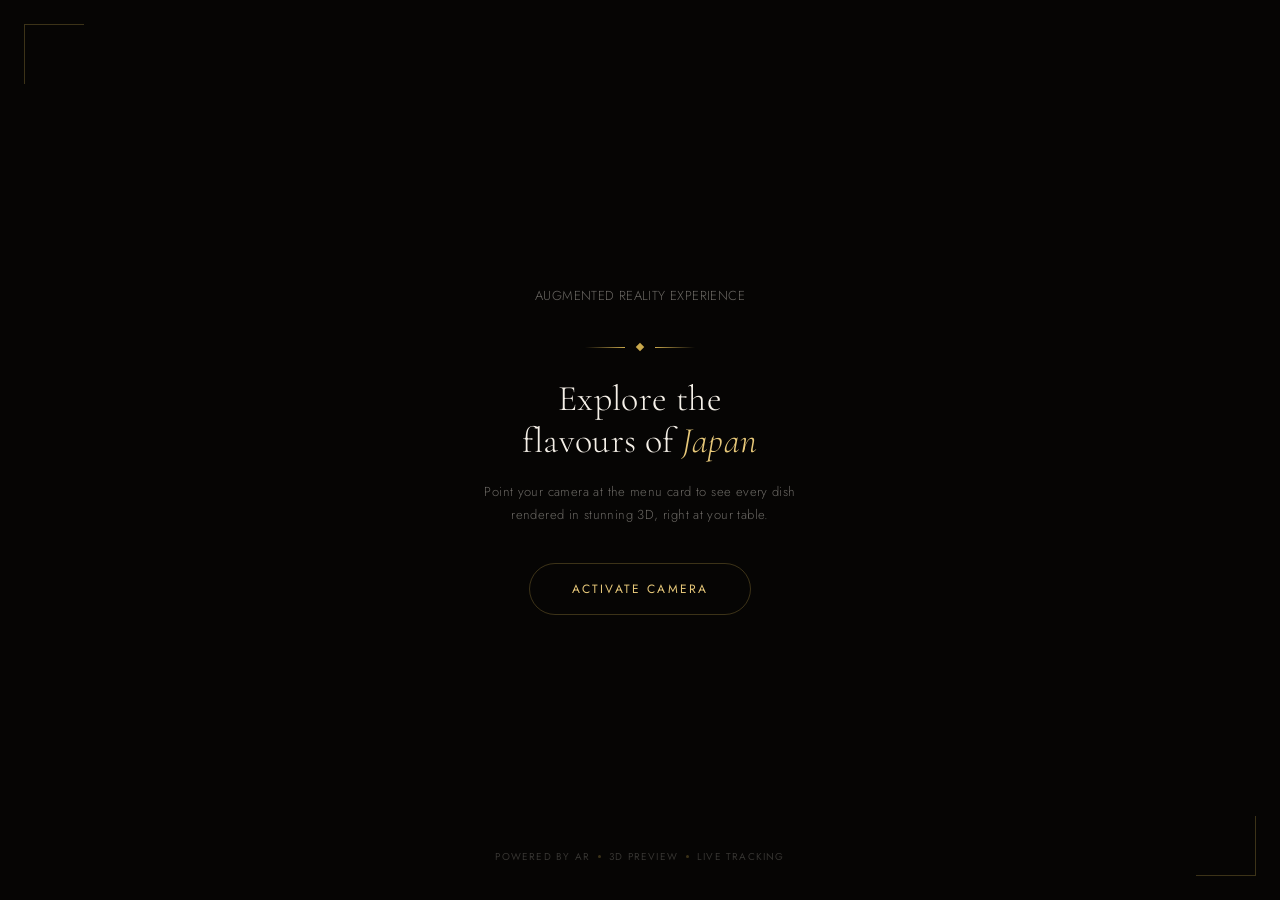
==== OGA2/index.html @ 3adb9352 "F9" ====
<!DOCTYPE html>
<html lang="en">
<head>
  <meta charset="UTF-8" />
  <meta name="viewport" content="width=device-width, initial-scale=1, maximum-scale=1, user-scalable=no">
  <meta name="apple-mobile-web-app-capable" content="yes">
  <meta name="apple-mobile-web-app-status-bar-style" content="black-translucent">
  <meta name="mobile-web-app-capable" content="yes">
  <meta http-equiv="Permissions-Policy" content="camera=*">
  <title>AR Menu – 3D Dish Try-On</title>

  <script src="https://aframe.io/releases/1.5.0/aframe.min.js"></script>
  <script src="https://cdn.jsdelivr.net/npm/mind-ar@1.2.5/dist/mindar-image-aframe.prod.js"></script>
  <link href="https://fonts.googleapis.com/css2?family=Cormorant+Garamond:wght@300;400;600;700&family=Jost:wght@300;400;500&display=swap" rel="stylesheet">

  <style>
    *, *::before, *::after { box-sizing: border-box; margin: 0; padding: 0; }

    :root {
      --gold: #C9A84C;
      --gold-light: #E8C97A;
      --gold-dim: rgba(201,168,76,0.18);
      --gold-border: rgba(201,168,76,0.28);
      --ink: #0A0A0A;
      --cream: #F5F0E8;
      --glass-dark: rgba(6,5,4,0.72);
      --radius: 14px;
      --radius-pill: 100px;
    }

    html, body {
      width: 100%; height: 100%;
      font-family: 'Jost', sans-serif;
      background: #060504;
      overflow: hidden;
      overscroll-behavior: none;
      position: fixed;
    }

    .a-enter-vr-button { display: none !important; }

    a-scene {
      position: fixed !important; top: 0 !important; left: 0 !important;
      width: 100% !important; height: 100% !important; z-index: 0 !important;
    }
    canvas.a-canvas {
      width: 100% !important; height: 100% !important;
      position: fixed !important; top: 0 !important; left: 0 !important;
    }
    video {
      position: fixed !important; top: 0 !important; left: 0 !important;
      width: 100% !important; height: 100% !important;
      object-fit: cover !important; z-index: -1 !important;
    }

    body::after {
      content: '';
      position: fixed; inset: 0;
      background-image: url("data:image/svg+xml,%3Csvg viewBox='0 0 256 256' xmlns='http://www.w3.org/2000/svg'%3E%3Cfilter id='noise'%3E%3CfeTurbulence type='fractalNoise' baseFrequency='0.9' numOctaves='4' stitchTiles='stitch'/%3E%3C/filter%3E%3Crect width='100%25' height='100%25' filter='url(%23noise)' opacity='0.035'/%3E%3C/svg%3E");
      pointer-events: none; z-index: 5; opacity: 0.6;
    }

    /* ── START SCREEN ── */
    #startScreen {
      position: fixed; inset: 0;
      background: #060504;
      display: flex; flex-direction: column;
      align-items: center; justify-content: center;
      z-index: 999; padding: 40px 32px;
      transition: opacity 0.4s ease;
    }
    #startScreen::before, #startScreen::after {
      content: '';
      position: absolute;
      width: 60px; height: 60px;
      border-color: var(--gold-border);
      border-style: solid;
    }
    #startScreen::before { top: 24px; left: 24px; border-width: 1px 0 0 1px; }
    #startScreen::after  { bottom: 24px; right: 24px; border-width: 0 1px 1px 0; }

    .start-inner {
      display: flex; flex-direction: column;
      align-items: center; gap: 0;
      max-width: 320px; width: 100%;
    }
    .start-ornament {
      display: flex; align-items: center; gap: 12px;
      margin-bottom: 28px;
    }
    .start-ornament-line {
      width: 40px; height: 1px;
      background: linear-gradient(90deg, transparent, var(--gold));
    }
    .start-ornament-line.right {
      background: linear-gradient(90deg, var(--gold), transparent);
    }
    .start-ornament-diamond {
      width: 6px; height: 6px;
      background: var(--gold);
      transform: rotate(45deg);
    }
    #startScreen img.start-logo {
      width: 72px; height: 72px;
      object-fit: contain;
      margin-bottom: 20px;
      filter: brightness(0) invert(1) sepia(1) saturate(0.6);
    }
    .start-eyebrow {
      font-size: 10px; font-weight: 400;
      letter-spacing: 0.22em;
      color: var(--gold);
      text-transform: uppercase;
      margin-bottom: 14px;
    }
    #startScreen h1 {
      font-family: 'Cormorant Garamond', serif;
      color: var(--cream);
      font-size: 36px; font-weight: 300;
      letter-spacing: 0.01em; line-height: 1.15;
      text-align: center; margin-bottom: 20px;
    }
    #startScreen h1 em { font-style: italic; color: var(--gold-light); }
    #startScreen p {
      color: rgba(245,240,232,0.42);
      font-size: 13px; font-weight: 300;
      text-align: center; line-height: 1.75;
      margin-bottom: 36px; letter-spacing: 0.03em;
    }
    #startBtn {
      position: relative;
      padding: 16px 42px;
      font-family: 'Jost', sans-serif;
      font-size: 12px; font-weight: 400;
      letter-spacing: 0.18em; text-transform: uppercase;
      border: 1px solid var(--gold-border);
      border-radius: var(--radius-pill);
      background: transparent;
      color: var(--gold-light);
      cursor: pointer; overflow: hidden;
      -webkit-tap-highlight-color: transparent;
      touch-action: manipulation;
      transition: color 0.3s, border-color 0.3s;
    }
    #startBtn::before {
      content: '';
      position: absolute; inset: 0;
      background: var(--gold);
      transform: scaleX(0);
      transform-origin: left;
      transition: transform 0.4s cubic-bezier(0.4,0,0.2,1);
      z-index: -1;
    }
    #startBtn:active::before { transform: scaleX(1); }
    #startBtn:active { color: var(--ink); border-color: var(--gold); }

    .start-footer {
      position: absolute; bottom: 36px;
      display: flex; align-items: center; gap: 8px;
    }
    .start-footer span {
      font-size: 10px; letter-spacing: 0.12em;
      color: rgba(245,240,232,0.2); text-transform: uppercase;
    }
    .start-footer-dot {
      width: 3px; height: 3px;
      border-radius: 50%; background: var(--gold-border);
    }

    /* ── LOADING ── */
    #loadingOverlay {
      position: fixed; inset: 0;
      background: #060504;
      display: none; flex-direction: column;
      align-items: center; justify-content: center;
      z-index: 998; gap: 24px;
    }
    #loadingOverlay.show { display: flex; }

    .loading-ring {
      position: relative; width: 56px; height: 56px;
    }
    .loading-ring svg {
      position: absolute; inset: 0;
      animation: spin-slow 2.4s linear infinite;
    }
    .loading-ring-diamond {
      position: absolute; inset: 0;
      display: flex; align-items: center; justify-content: center;
    }
    .loading-ring-diamond::after {
      content: '';
      width: 8px; height: 8px;
      background: var(--gold); transform: rotate(45deg);
    }
    #loadingStatus {
      color: rgba(245,240,232,0.4);
      font-size: 11px; letter-spacing: 0.2em;
      text-transform: uppercase;
      transition: opacity 0.3s;
    }

    @keyframes spin-slow { to { transform: rotate(360deg); } }
    @keyframes spin      { to { transform: rotate(360deg); } }

    /* ── MINI MODEL LOADER ── */
    #modelLoader {
      position: fixed; top: 56px; left: 50%;
      transform: translateX(-50%);
      background: var(--glass-dark);
      backdrop-filter: blur(16px) saturate(1.4);
      -webkit-backdrop-filter: blur(16px) saturate(1.4);
      border: 1px solid var(--gold-border);
      border-radius: var(--radius-pill);
      padding: 7px 18px;
      color: rgba(245,240,232,0.6);
      font-size: 10px; letter-spacing: 0.14em;
      text-transform: uppercase;
      z-index: 300;
      display: none; align-items: center; gap: 9px;
    }
    #modelLoader.show { display: flex; }
    .mini-spin {
      width: 11px; height: 11px;
      border: 1.5px solid rgba(201,168,76,0.2);
      border-top-color: var(--gold);
      border-radius: 50%;
      animation: spin 0.7s linear infinite;
    }

    /* ── ERROR ── */
    #errorOverlay {
      position: fixed; inset: 0;
      background: #060504;
      display: none; flex-direction: column;
      align-items: center; justify-content: center;
      z-index: 998; gap: 16px; padding: 36px;
      text-align: center;
    }
    #errorOverlay.show { display: flex; }
    .err-icon-wrap {
      width: 72px; height: 72px;
      border: 1px solid rgba(255,107,107,0.25);
      border-radius: 50%;
      display: flex; align-items: center; justify-content: center;
      font-size: 30px; margin-bottom: 8px;
    }
    #errorOverlay h2 {
      font-family: 'Cormorant Garamond', serif;
      color: #ff8080; font-size: 22px; font-weight: 400;
    }
    #errorOverlay p {
      color: rgba(245,240,232,0.4);
      font-size: 13px; line-height: 1.8; font-weight: 300;
      max-width: 300px;
    }
    #retryBtn {
      margin-top: 8px; padding: 12px 28px;
      font-family: 'Jost', sans-serif;
      font-size: 11px; letter-spacing: 0.16em; text-transform: uppercase;
      border: 1px solid var(--gold-border); border-radius: var(--radius-pill);
      background: transparent; color: var(--gold);
      cursor: pointer;
      -webkit-tap-highlight-color: transparent;
      touch-action: manipulation;
    }

    /* ── LOGO (in-AR) ── */
    #logo {
      position: fixed; top: 14px; left: 14px;
      width: 72px; z-index: 200;
      opacity: 0; pointer-events: none;
      transition: opacity 0.5s ease;
      filter: brightness(0) invert(1) sepia(1) saturate(0.5);
    }

    /* ── DISH LABEL ── */
    #dishLabel {
      position: fixed; top: 14px; left: 50%;
      transform: translateX(-50%);
      background: var(--glass-dark);
      backdrop-filter: blur(16px) saturate(1.4);
      -webkit-backdrop-filter: blur(16px) saturate(1.4);
      border: 1px solid var(--gold-border);
      border-radius: var(--radius-pill);
      padding: 9px 22px;
      font-family: 'Cormorant Garamond', serif;
      font-size: 15px; font-weight: 400;
      color: var(--gold-light); letter-spacing: 0.06em;
      white-space: nowrap; z-index: 200;
      opacity: 0; pointer-events: none;
      transition: opacity 0.5s ease;
      max-width: calc(100vw - 200px);
      overflow: hidden; text-overflow: ellipsis;
    }
    #dishLabel .label-dot {
      display: inline-block;
      width: 5px; height: 5px;
      background: var(--gold); border-radius: 50%;
      margin-right: 10px; vertical-align: middle;
      position: relative; top: -1px;
    }

    /* ── CAROUSEL ── */
    #dishCarousel {
      position: fixed; bottom: 20px; left: 50%;
      transform: translateX(-50%);
      display: flex; gap: 6px; flex-wrap: nowrap;
      overflow-x: auto;
      max-width: calc(100vw - 20px);
      padding: 10px 16px;
      background: var(--glass-dark);
      backdrop-filter: blur(20px) saturate(1.6);
      -webkit-backdrop-filter: blur(20px) saturate(1.6);
      border: 1px solid var(--gold-border);
      border-radius: 60px;
      scrollbar-width: none;
      -webkit-overflow-scrolling: touch;
      z-index: 150;
      opacity: 0; pointer-events: none;
      transition: opacity 0.5s ease;
    }
    #dishCarousel::-webkit-scrollbar { display: none; }

    .dish-thumb {
      display: flex; flex-direction: column;
      align-items: center; gap: 5px;
      cursor: pointer; flex-shrink: 0;
      padding: 4px 6px; border-radius: 50px;
      -webkit-tap-highlight-color: transparent;
      touch-action: manipulation;
      transition: background 0.25s;
    }
    .dish-thumb:active { transform: scale(0.92); }
    .dish-thumb.active { background: var(--gold-dim); }

    .thumb-img-wrap { position: relative; width: 50px; height: 50px; }
    .dish-thumb img {
      width: 50px; height: 50px;
      object-fit: cover; border-radius: 50%;
      border: 1.5px solid rgba(201,168,76,0.15);
      transition: border-color 0.25s, transform 0.25s;
      -webkit-user-drag: none;
      user-select: none; pointer-events: none; display: block;
    }
    .dish-thumb.active img { border-color: var(--gold); transform: scale(1.06); }
    .thumb-active-ring {
      position: absolute; inset: -3px; border-radius: 50%;
      border: 1px solid transparent; transition: border-color 0.25s;
      pointer-events: none;
    }
    .dish-thumb.active .thumb-active-ring { border-color: rgba(201,168,76,0.35); }
    .dish-thumb span {
      font-size: 8.5px; font-weight: 400; letter-spacing: 0.05em;
      color: rgba(245,240,232,0.4); text-align: center;
      max-width: 58px; line-height: 1.3;
      transition: color 0.25s; text-transform: uppercase;
    }
    .dish-thumb.active span { color: var(--gold); }

    /* ── SCAN HINT ── */
    #scanHint {
      position: fixed; top: 50%; left: 50%;
      transform: translate(-50%, -50%);
      display: flex; flex-direction: column;
      align-items: center; gap: 16px;
      pointer-events: none; z-index: 10;
      opacity: 0; transition: opacity 0.5s;
    }
    .scan-frame { position: relative; width: 180px; height: 180px; }
    .scan-frame::before, .scan-frame::after,
    .scan-corner-br, .scan-corner-bl {
      content: '';
      position: absolute;
      width: 28px; height: 28px;
      border-color: rgba(201,168,76,0.55);
      border-style: solid;
    }
    .scan-frame::before { top: 0; left: 0; border-width: 1px 0 0 1px; }
    .scan-frame::after  { top: 0; right: 0; border-width: 1px 1px 0 0; }
    .scan-corner-br { bottom: 0; right: 0; border-width: 0 1px 1px 0; }
    .scan-corner-bl { bottom: 0; left: 0; border-width: 0 0 1px 1px; }
    .scan-line {
      position: absolute; top: 0; left: 8px; right: 8px;
      height: 1px; background: linear-gradient(90deg, transparent, var(--gold), transparent);
      animation: scanLine 2.4s ease-in-out infinite;
    }
    @keyframes scanLine {
      0%, 100% { top: 8px; opacity: 0; }
      10% { opacity: 1; }
      90% { opacity: 1; }
      50% { top: calc(100% - 8px); }
    }
    #scanHint p {
      font-size: 11px; font-weight: 400;
      letter-spacing: 0.18em; text-transform: uppercase;
      color: rgba(245,240,232,0.45);
    }

    /* ── SWIPE ZONE ── */
    #swipeZone {
      position: fixed; inset: 0;
      z-index: 100;
      touch-action: pan-y;
      -webkit-tap-highlight-color: transparent;
      pointer-events: none;
    }
    #swipeZone.active { pointer-events: auto; }

    /* ── SWIPE HINT ── */
    #swipeHint {
      position: fixed; top: 50%; left: 50%;
      transform: translate(-50%, -50%);
      display: flex; align-items: center; gap: 24px;
      pointer-events: none; z-index: 200;
      opacity: 0;
      transition: opacity 0.4s ease;
    }
    #swipeHint.show { opacity: 1; }
    #swipeHint.fade { opacity: 0; }

    .swipe-arrow {
      display: flex; flex-direction: column;
      align-items: center; gap: 6px;
    }
    .swipe-arrow-icon {
      width: 44px; height: 44px;
      border: 1px solid var(--gold-border);
      border-radius: 50%;
      display: flex; align-items: center; justify-content: center;
      background: var(--glass-dark);
    }
    .swipe-arrow-icon svg {
      width: 18px; height: 18px;
      stroke: var(--gold); fill: none;
      stroke-width: 1.5; stroke-linecap: round; stroke-linejoin: round;
    }
    .swipe-arrow span {
      font-size: 9px; letter-spacing: 0.16em;
      text-transform: uppercase;
      color: rgba(245,240,232,0.4);
    }

    /* ── DISH COUNTER ── */
    #dishCounter {
      position: fixed; top: 54px; left: 50%;
      transform: translateX(-50%);
      background: var(--glass-dark);
      border: 1px solid var(--gold-border);
      border-radius: var(--radius-pill);
      padding: 5px 16px;
      display: flex; align-items: center; gap: 8px;
      z-index: 200;
      opacity: 0; pointer-events: none;
      transition: opacity 0.4s ease;
    }
    #dishCounter.visible { opacity: 1; }

    .counter-dot {
      width: 4px; height: 4px;
      border-radius: 50%;
      background: rgba(201,168,76,0.25);
      transition: background 0.25s, transform 0.25s;
      flex-shrink: 0;
    }
    .counter-dot.active {
      background: var(--gold);
      transform: scale(1.4);
    }

    /* ── SWIPE FLASH ── */
    #swipeFlash {
      position: fixed; inset: 0;
      pointer-events: none; z-index: 99;
      opacity: 0;
    }
    #swipeFlash.left  { background: linear-gradient(to right, rgba(201,168,76,0.06), transparent); }
    #swipeFlash.right { background: linear-gradient(to left,  rgba(201,168,76,0.06), transparent); }

    @keyframes flashFade {
      0%   { opacity: 1; }
      100% { opacity: 0; }
    }
    #swipeFlash.flash { animation: flashFade 0.35s ease-out forwards; }

    /* ── SEE ON TABLE BUTTON ── */
    #tableBtn {
      position: fixed;
      bottom: 108px;
      left: 50%;
      transform: translateX(-50%);
      z-index: 160;
      display: flex; align-items: center; gap: 9px;
      padding: 11px 22px;
      font-family: 'Jost', sans-serif;
      font-size: 11px; font-weight: 400;
      letter-spacing: 0.16em; text-transform: uppercase;
      border: 1px solid var(--gold-border);
      border-radius: var(--radius-pill);
      background: var(--glass-dark);
      backdrop-filter: blur(18px) saturate(1.5);
      -webkit-backdrop-filter: blur(18px) saturate(1.5);
      color: var(--gold-light);
      cursor: pointer;
      opacity: 0; pointer-events: none;
      transition: opacity 0.4s ease, background 0.25s, color 0.25s, border-color 0.25s;
      -webkit-tap-highlight-color: transparent;
      touch-action: manipulation;
      white-space: nowrap;
    }
    #tableBtn.visible        { opacity: 1; pointer-events: auto; }
    #tableBtn.table-active   {
      background: rgba(201,168,76,0.15);
      border-color: var(--gold);
      color: var(--gold);
    }
    #tableBtn svg {
      width: 15px; height: 15px;
      stroke: currentColor; fill: none;
      stroke-width: 1.6; stroke-linecap: round; stroke-linejoin: round;
      flex-shrink: 0;
      transition: transform 0.4s cubic-bezier(0.34,1.56,0.64,1);
    }
    #tableBtn.table-active svg { transform: scale(1.2) rotate(-10deg); }

    /* ── TABLE BADGE ── */
    #tableBadge {
      position: fixed; top: 14px; right: 14px;
      z-index: 200;
      display: flex; align-items: center; gap: 7px;
      padding: 7px 14px;
      background: var(--glass-dark);
      border: 1px solid var(--gold-border);
      border-radius: var(--radius-pill);
      font-size: 10px; letter-spacing: 0.14em; text-transform: uppercase;
      color: var(--gold);
      opacity: 0; pointer-events: none;
      transition: opacity 0.35s ease;
    }
    #tableBadge.visible { opacity: 1; }
    .badge-pulse {
      width: 6px; height: 6px; border-radius: 50%;
      background: var(--gold);
      animation: pulse 1.8s ease-in-out infinite;
      flex-shrink: 0;
    }
    @keyframes pulse {
      0%, 100% { opacity: 1;   transform: scale(1);   }
      50%       { opacity: 0.4; transform: scale(0.7); }
    }

    /* ── TABLE SHADOW ── */
    #tableShadow {
      position: fixed;
      bottom: 28%;
      left: 50%;
      transform: translateX(-50%);
      width: 140px; height: 28px;
      background: radial-gradient(ellipse, rgba(0,0,0,0.38) 0%, transparent 72%);
      border-radius: 50%;
      pointer-events: none; z-index: 1;
      opacity: 0;
      transition: opacity 0.5s ease;
    }
    #tableShadow.visible { opacity: 1; }

    /* ── iOS safe area ── */
    @supports (padding-bottom: env(safe-area-inset-bottom)) {
      #dishCarousel { bottom: calc(20px + env(safe-area-inset-bottom)); }
      #tableBtn     { bottom: calc(108px + env(safe-area-inset-bottom)); }
    }

    @media (max-width: 390px) {
      .dish-thumb img { width: 42px; height: 42px; }
      .thumb-img-wrap { width: 42px; height: 42px; }
      #startScreen h1 { font-size: 30px; }
    }

    /* ── Landscape warning ── */
    @media (orientation: landscape) and (max-height: 500px) {
      #landscapeWarn {
        display: flex !important;
      }
    }
    #landscapeWarn {
      display: none;
      position: fixed; inset: 0; z-index: 9999;
      background: #060504;
      flex-direction: column;
      align-items: center; justify-content: center;
      gap: 16px; text-align: center; padding: 32px;
    }
    #landscapeWarn span { font-size: 42px; }
    #landscapeWarn p {
      color: rgba(245,240,232,0.5);
      font-size: 13px; letter-spacing: 0.1em;
      text-transform: uppercase;
    }
  </style>
</head>
<body>

  <!-- ── LANDSCAPE WARNING ── -->
  <div id="landscapeWarn">
    <span>📱</span>
    <p>Please rotate your device to portrait mode</p>
  </div>

  <!-- ── START SCREEN ── -->
  <div id="startScreen">
    <div class="start-inner">
      <img class="start-logo" src="logo1.png" onerror="this.style.display='none'" alt="Logo">
      <p class="start-eyebrow">Augmented Reality Experience</p>
      <div class="start-ornament">
        <div class="start-ornament-line"></div>
        <div class="start-ornament-diamond"></div>
        <div class="start-ornament-line right"></div>
      </div>
      <h1>Explore the<br>flavours of <em>Japan</em></h1>
      <p>Point your camera at the menu card to see every dish rendered in stunning 3D, right at your table.</p>
      <button id="startBtn">Activate Camera</button>
    </div>
    <div class="start-footer">
      <span>Powered by AR</span>
      <div class="start-footer-dot"></div>
      <span>3D Preview</span>
      <div class="start-footer-dot"></div>
      <span>Live Tracking</span>
    </div>
  </div>

  <!-- ── LOADING ── -->
  <div id="loadingOverlay">
    <div class="loading-ring">
      <svg viewBox="0 0 56 56" width="56" height="56" fill="none">
        <circle cx="28" cy="28" r="24" stroke="rgba(201,168,76,0.12)" stroke-width="1"/>
        <path d="M28 4 A24 24 0 0 1 52 28" stroke="#C9A84C" stroke-width="1.5" stroke-linecap="round"/>
      </svg>
      <div class="loading-ring-diamond"></div>
    </div>
    <p id="loadingStatus">Starting camera</p>
  </div>

  <!-- ── MINI MODEL LOADER ── -->
  <div id="modelLoader">
    <div class="mini-spin"></div>
    <span>Loading dish</span>
  </div>

  <!-- ── ERROR ── -->
  <div id="errorOverlay">
    <div class="err-icon-wrap">📵</div>
    <h2>Camera Access Denied</h2>
    <p>
      Please allow camera access in your browser settings and try again.<br><br>
      <strong style="color:rgba(245,240,232,0.6)">iPhone:</strong> Settings → Safari → Camera → Allow<br>
      <strong style="color:rgba(245,240,232,0.6)">Android:</strong> Settings → Apps → Browser → Camera → Allow
    </p>
    <button id="retryBtn">Retry</button>
  </div>

  <!-- ── IN-AR CHROME ── -->
  <img src="logo1.png" id="logo" alt="Logo">

  <div id="dishLabel">
    <span class="label-dot"></span>
    <span id="dishLabelText">Agedashi Tofu</span>
  </div>

  <!-- ── DISH COUNTER DOTS ── -->
  <div id="dishCounter"></div>

  <!-- ── SWIPE HINT ── -->
  <div id="swipeHint">
    <div class="swipe-arrow">
      <div class="swipe-arrow-icon">
        <svg viewBox="0 0 24 24"><polyline points="15 18 9 12 15 6"/></svg>
      </div>
      <span>Prev</span>
    </div>
    <div class="swipe-arrow">
      <div class="swipe-arrow-icon">
        <svg viewBox="0 0 24 24"><polyline points="9 18 15 12 9 6"/></svg>
      </div>
      <span>Next</span>
    </div>
  </div>

  <!-- ── SWIPE FLASH ── -->
  <div id="swipeFlash"></div>

  <!-- ── SWIPE ZONE ── -->
  <div id="swipeZone"></div>

  <!-- ── SEE ON TABLE BUTTON ── -->
  <button id="tableBtn" aria-label="See on table">
    <svg viewBox="0 0 24 24">
      <path d="M3 17 Q12 13 21 17"/>
      <line x1="8"  y1="17" x2="7"  y2="21"/>
      <line x1="16" y1="17" x2="17" y2="21"/>
      <path d="M8 10 Q12 7 16 10"/>
      <ellipse cx="12" cy="10.5" rx="4" ry="1.5"/>
    </svg>
    <span id="tableBtnText">See on Table</span>
  </button>

  <!-- ── TABLE BADGE ── -->
  <div id="tableBadge">
    <div class="badge-pulse"></div>
    <span>Table View</span>
  </div>

  <!-- ── TABLE SHADOW ── -->
  <div id="tableShadow"></div>

  <!-- ── SCAN HINT ── -->
  <div id="scanHint">
    <div class="scan-frame">
      <div class="scan-line"></div>
      <div class="scan-corner-br"></div>
      <div class="scan-corner-bl"></div>
    </div>
    <p>Point at menu card</p>
  </div>

  <!-- ── CAROUSEL ── -->
  <div id="dishCarousel"></div>

  <!--
    FIX 1: a-scene is NO LONGER display:none.
    Using visibility:hidden + opacity:0 keeps the WebGL context alive on iOS Safari.
    display:none destroys the context before MindAR can initialise.
  -->
  <a-scene
    id="arScene"
    mindar-image="imageTargetSrc: ./targets/card.mind;
                  filterMinCF: 0.1;
                  filterBeta: 10;
                  missTolerance: 10;
                  warmupTolerance: 2;
                  maxTrack: 1;
                  uiLoading: no;
                  uiError: no;
                  uiScanning: no"
    renderer="colorManagement: true;
              antialias: false;
              logarithmicDepthBuffer: false;
              precision: mediump;
              physicallyCorrectLights: true"
    loading-screen="enabled: false"
    vr-mode-ui="enabled: false"
    xr-mode-ui="enabled: false"
    device-orientation-permission-ui="enabled: false"
    style="visibility:hidden; opacity:0; pointer-events:none;">

    <a-assets timeout="30000">
      <a-asset-item id="preload0" src="3d-model/KaramisoRamen/KaramisoRamen.glb"></a-asset-item>
    </a-assets>

    <a-light type="ambient"     color="#ffffff" intensity="1.8"></a-light>
    <a-light type="directional" color="#ffffff" intensity="1.6"  position="1 3 2"></a-light>
    <a-light type="directional" color="#ffe9c0" intensity="1.0"  position="-2 2 -1"></a-light>
    <a-light type="directional" color="#cce8ff" intensity="0.6"  position="0 -1 2"></a-light>
    <a-light type="point"       color="#fff5e0" intensity="1.2"  position="0 1.5 1" distance="4" decay="2"></a-light>

    <a-camera position="0 0 0" look-controls="enabled: false">
      <a-entity
        id="tableEntity"
        position="0 -0.55 -1.4"
        rotation="0 0 0"
        scale="1 1 1"
        gltf-model=""
        visible="false">
      </a-entity>
    </a-camera>

    <a-entity id="target1" mindar-image-target="targetIndex: 0">
      <a-entity
        id="modelEntity"
        position="0 0 0"
        rotation="0 0 0"
        scale="1 1 1"
        gltf-model="">
      </a-entity>
    </a-entity>
  </a-scene>

  <script>
    /* ══════════════════════════════════════
       DISH DATA
    ══════════════════════════════════════ */
    const dishes = [
      { name: "cheesygreen",    folder: "cheesygreen",    model: "cheesygreen.glb",   thumb: "cheesygreen.png",     scale: "5 5 5",    rotation: "90 90 90" },
      { name: "friedcalamari",      folder: "friedcalamari",      model: "friedcalamari.glb",      thumb: "friedcalamari.png",  scale: "9 9 9", rotation: "90 90 90" },
      { name: "pinocchiotiramisu", folder: "pinocchiotiramisu", model: "pinocchiotiramisu.glb", thumb: "pinocchiotiramisu.png", scale: "9 9 9", rotation: "90 90 90" },
      { name: "pistachiosauce", folder: "pistachiosauce", model: "pistachiosauce.glb", thumb: "pistachiosauce.png", scale: "1.5 1.5 1.5", rotation: "90 90 90" },
    ];

    let currentIndex   = -1;
    let arStarted      = false;
    let modelTimeout   = null;
    let swipeHintShown = false;
    let tableModeOn    = false;

    const tableEntity    = document.querySelector('#tableEntity');
    const tableBtn       = document.querySelector('#tableBtn');
    const tableBtnText   = document.querySelector('#tableBtnText');
    const tableBadge     = document.querySelector('#tableBadge');
    const tableShadow    = document.querySelector('#tableShadow');
    const modelEntity    = document.querySelector('#modelEntity');
    const dishLabel      = document.querySelector('#dishLabel');
    const dishLabelText  = document.querySelector('#dishLabelText');
    const carousel       = document.querySelector('#dishCarousel');
    const logo           = document.querySelector('#logo');
    const scanHint       = document.querySelector('#scanHint');
    const target         = document.querySelector('#target1');
    const arScene        = document.querySelector('#arScene');
    const startScreen    = document.querySelector('#startScreen');
    const loadingOverlay = document.querySelector('#loadingOverlay');
    const loadingStatus  = document.querySelector('#loadingStatus');
    const errorOverlay   = document.querySelector('#errorOverlay');
    const modelLoader    = document.querySelector('#modelLoader');
    const swipeZone      = document.querySelector('#swipeZone');
    const swipeHint      = document.querySelector('#swipeHint');
    const swipeFlash     = document.querySelector('#swipeFlash');
    const dishCounter    = document.querySelector('#dishCounter');

    const alwaysVisible = [carousel, logo, dishCounter, tableBtn];
    const markerEls     = [dishLabel];

    /* ══════════════════════════════════════
       FIX 3 — MutationObserver: force playsinline
       on A-Frame's injected <video> element.
       iOS Safari REQUIRES playsinline as an HTML
       attribute (not just CSS) or it goes fullscreen.
    ══════════════════════════════════════ */
    const videoObserver = new MutationObserver(() => {
      const vid = arScene.querySelector('video');
      if (vid) {
        vid.setAttribute('playsinline', '');
        vid.setAttribute('webkit-playsinline', '');
        vid.setAttribute('muted', '');
        vid.muted = true;
        videoObserver.disconnect();
      }
    });
    videoObserver.observe(arScene, { childList: true, subtree: true });

    /* ── BUILD CAROUSEL ── */
    dishes.forEach((dish, i) => {
      const thumb = document.createElement('div');
      thumb.className = 'dish-thumb' + (i === 0 ? ' active' : '');
      thumb.innerHTML = `
        <div class="thumb-img-wrap">
          <img src="3d-model/${dish.folder}/${dish.thumb}"
               onerror="this.src='data:image/svg+xml,%3Csvg xmlns=%22http://www.w3.org/2000/svg%22 width=%2250%22 height=%2250%22%3E%3Crect width=%2250%22 height=%2250%22 rx=%2225%22 fill=%22%231a1510%22/%3E%3C/svg%3E'"
               alt="${dish.name}" draggable="false">
          <div class="thumb-active-ring"></div>
        </div>
        <span>${dish.name}</span>
      `;
      thumb.addEventListener('click', () => selectDish(i));
      carousel.appendChild(thumb);
    });

    /* ── BUILD COUNTER DOTS ── */
    dishes.forEach((_, i) => {
      const dot = document.createElement('div');
      dot.className = 'counter-dot' + (i === 0 ? ' active' : '');
      dot.dataset.index = i;
      dishCounter.appendChild(dot);
    });

    function updateCounterDots(index) {
      document.querySelectorAll('.counter-dot').forEach((dot, i) => {
        dot.classList.toggle('active', i === index);
      });
    }

    /* ── SELECT DISH ── */
    function selectDish(index) {
      if (index === currentIndex) return;
      currentIndex = index;
      const dish = dishes[index];

      if (modelTimeout) { clearTimeout(modelTimeout); modelTimeout = null; }

      modelLoader.classList.add('show');
      modelEntity.removeAttribute('gltf-model');

      requestAnimationFrame(() => {
        requestAnimationFrame(() => {
          modelEntity.setAttribute('gltf-model', `3d-model/${dish.folder}/${dish.model}`);
          modelEntity.setAttribute('scale',    dish.scale);
          modelEntity.setAttribute('rotation', dish.rotation);
          modelEntity.setAttribute('position', '0 0 0');
        });
      });

      /* FIX — model-error handler so spinner doesn't hang forever */
      const onModelLoaded = () => {
        modelLoader.classList.remove('show');
        if (modelTimeout) { clearTimeout(modelTimeout); modelTimeout = null; }
        modelEntity.removeEventListener('model-error', onModelError);
      };
      const onModelError = () => {
        modelLoader.classList.remove('show');
        if (modelTimeout) { clearTimeout(modelTimeout); modelTimeout = null; }
        console.warn('Model failed to load:', dish.model);
        modelEntity.removeEventListener('model-loaded', onModelLoaded);
      };
      modelEntity.addEventListener('model-loaded', onModelLoaded, { once: true });
      modelEntity.addEventListener('model-error',  onModelError,  { once: true });

      modelTimeout = setTimeout(() => modelLoader.classList.remove('show'), 8000);

      dishLabelText.textContent = dish.name;

      document.querySelectorAll('.dish-thumb').forEach((el, i) => {
        el.classList.toggle('active', i === index);
      });
      document.querySelectorAll('.dish-thumb')[index]
        .scrollIntoView({ behavior: 'smooth', inline: 'center', block: 'nearest' });

      updateCounterDots(index);

      if (tableModeOn) {
        syncTableEntity(dish);
      }
    }

    /* ── SYNC TABLE ENTITY (helper) ── */
    function syncTableEntity(dish) {
      tableEntity.removeAttribute('gltf-model');
      requestAnimationFrame(() => {
        requestAnimationFrame(() => {
          tableEntity.setAttribute('gltf-model', `3d-model/${dish.folder}/${dish.model}`);
          const parts  = dish.scale.split(' ').map(Number);
          const factor = 0.35;
          tableEntity.setAttribute('scale', parts.map(v => v * factor).join(' '));
          tableEntity.setAttribute('rotation', dish.rotation);
        });
      });

      /* model-error on tableEntity too */
      tableEntity.addEventListener('model-error', () => {
        console.warn('Table entity model failed:', dish.model);
      }, { once: true });
    }

    /* ══════════════════════════════════════
       SEE ON TABLE
    ══════════════════════════════════════ */
    function setTableMode(on) {
      tableModeOn = on;

      if (on) {
        const dish = dishes[currentIndex];
        tableEntity.setAttribute('visible', 'true');
        syncTableEntity(dish);

        modelEntity.setAttribute('visible', 'false');

        tableBtn.classList.add('table-active');
        tableBtnText.textContent = 'Back to Card';
        tableBadge.classList.add('visible');
        tableShadow.classList.add('visible');
        dishLabel.style.opacity = '0';
        dishLabel.style.pointerEvents = 'none';
        scanHint.style.opacity = '0';

      } else {
        tableEntity.setAttribute('visible', 'false');
        tableEntity.removeAttribute('gltf-model');
        modelEntity.setAttribute('visible', 'true');

        tableBtn.classList.remove('table-active');
        tableBtnText.textContent = 'See on Table';
        tableBadge.classList.remove('visible');
        tableShadow.classList.remove('visible');
        scanHint.style.opacity = '1';
      }
    }

    /*
      FIX 4 — Only bind 'click' on tableBtn.
      touch-action:manipulation already removes the 300ms delay,
      so binding both click + touchend causes double-toggle on Android.
    */
    tableBtn.addEventListener('click', (e) => {
      e.preventDefault();
      setTableMode(!tableModeOn);
    });

    /* ══════════════════════════════════════
       SWIPE GESTURE HANDLER
    ══════════════════════════════════════ */
    let touchStartX    = 0;
    let touchStartY    = 0;
    let touchStartTime = 0;
    let swipeLocked    = false;

    const SWIPE_MIN_X    = 50;
    const SWIPE_MAX_Y    = 80;
    const SWIPE_MAX_MS   = 500;
    const SWIPE_DEBOUNCE = 300;

    swipeZone.addEventListener('touchstart', (e) => {
      const t = e.changedTouches[0];
      touchStartX    = t.clientX;
      touchStartY    = t.clientY;
      touchStartTime = Date.now();
    }, { passive: true });

    swipeZone.addEventListener('touchend', (e) => {
      if (swipeLocked) return;

      const t     = e.changedTouches[0];
      const dx    = t.clientX - touchStartX;
      const dy    = t.clientY - touchStartY;
      const dt    = Date.now() - touchStartTime;
      const absDx = Math.abs(dx);
      const absDy = Math.abs(dy);

      if (dt > SWIPE_MAX_MS)   return;
      if (absDx < SWIPE_MIN_X) return;
      if (absDy > SWIPE_MAX_Y) return;
      if (absDy > absDx * 0.9) return;

      swipeLocked = true;
      setTimeout(() => { swipeLocked = false; }, SWIPE_DEBOUNCE);

      triggerSwipe(dx < 0 ? 'left' : 'right');
    }, { passive: true });

    function triggerSwipe(direction) {
      const total = dishes.length;
      const next  = direction === 'left'
        ? (currentIndex + 1) % total
        : (currentIndex - 1 + total) % total;

      swipeFlash.className = direction + ' flash';
      swipeFlash.addEventListener('animationend', () => {
        swipeFlash.className = '';
      }, { once: true });

      selectDish(next);
    }

    /* ── SHOW SWIPE HINT ONCE ── */
    function showSwipeHintOnce() {
      if (swipeHintShown) return;
      swipeHintShown = true;
      setTimeout(() => {
        swipeHint.classList.add('show');
        setTimeout(() => swipeHint.classList.remove('show'), 2500);
      }, 1200);
    }

    /* ══════════════════════════════════════
       START AR
    ══════════════════════════════════════ */
    async function startAR() {
      if (arStarted) return;

      startScreen.style.opacity = '0';
      setTimeout(() => { startScreen.style.display = 'none'; }, 400);
      loadingOverlay.classList.add('show');
      loadingStatus.textContent = 'Starting camera';

      try {
        const isIOS = /iPad|iPhone|iPod/.test(navigator.userAgent) && !window.MSStream;

        /*
          FIX 2 — Use 'ideal' (not 'exact') for both platforms.
          'exact' throws OverconstrainedError on iOS if the browser
          has a camera conflict. Since we stop this stream immediately
          after the permission check, 'ideal' is sufficient everywhere.
        */
        const stream = await navigator.mediaDevices.getUserMedia({
          video: { facingMode: { ideal: 'environment' } },
          audio: false
        });
        stream.getTracks().forEach(t => t.stop());

        loadingStatus.textContent = 'Initialising AR';

        /*
          FIX 1 — Reveal a-scene with visibility/opacity instead of display.
          This keeps the WebGL context alive (required by iOS Safari).
        */
        arScene.style.visibility  = 'visible';
        arScene.style.opacity     = '1';
        arScene.style.pointerEvents = 'auto';

        let readyFired = false;

        const onReady = () => {
          if (readyFired) return;
          readyFired = true;

          loadingOverlay.classList.remove('show');
          scanHint.style.opacity = '1';
          arStarted = true;

          swipeZone.classList.add('active');

          alwaysVisible.forEach(el => {
            el.style.opacity = '1';
            el.style.pointerEvents = 'auto';
          });
          markerEls.forEach(el => {
            el.style.opacity = '0';
            el.style.pointerEvents = 'none';
          });

          selectDish(0);
          showSwipeHintOnce();
        };

        arScene.addEventListener('loaded',   onReady, { once: true });
        arScene.addEventListener('arReady',  onReady, { once: true });

        /*
          Fallback timer — increased to 8 s for slow Android devices,
          and gated by readyFired so it can't double-fire.
        */
        setTimeout(onReady, 8000);

      } catch (err) {
        console.error('Camera error:', err);
        loadingOverlay.classList.remove('show');
        errorOverlay.classList.add('show');
      }
    }

    /* ── BUTTON HANDLERS ── */
    /*
      FIX 4 (applied here too) — only 'click' on startBtn and retryBtn.
      touch-action:manipulation removes the 300ms delay;
      binding both click + touchend double-fires on Android Chrome.
    */
    document.querySelector('#startBtn').addEventListener('click', (e) => {
      e.preventDefault();
      startAR();
    });

    document.querySelector('#retryBtn').addEventListener('click', (e) => {
      e.preventDefault();
      errorOverlay.classList.remove('show');
      startScreen.style.display  = 'flex';
      startScreen.style.opacity  = '1';
    });

    /* ── AR TARGET EVENTS ── */
    target.addEventListener('targetFound', () => {
      if (tableModeOn) return; // don't fight table mode
      markerEls.forEach(el => {
        el.style.opacity = '1';
        el.style.pointerEvents = 'auto';
      });
      scanHint.style.opacity = '0';
    });

    target.addEventListener('targetLost', () => {
      if (tableModeOn) return;
      markerEls.forEach(el => {
        el.style.opacity = '0';
        el.style.pointerEvents = 'none';
      });
      scanHint.style.opacity = '1';
    });

    document.addEventListener('contextmenu', e => e.preventDefault());
  </script>
</body>
</html>
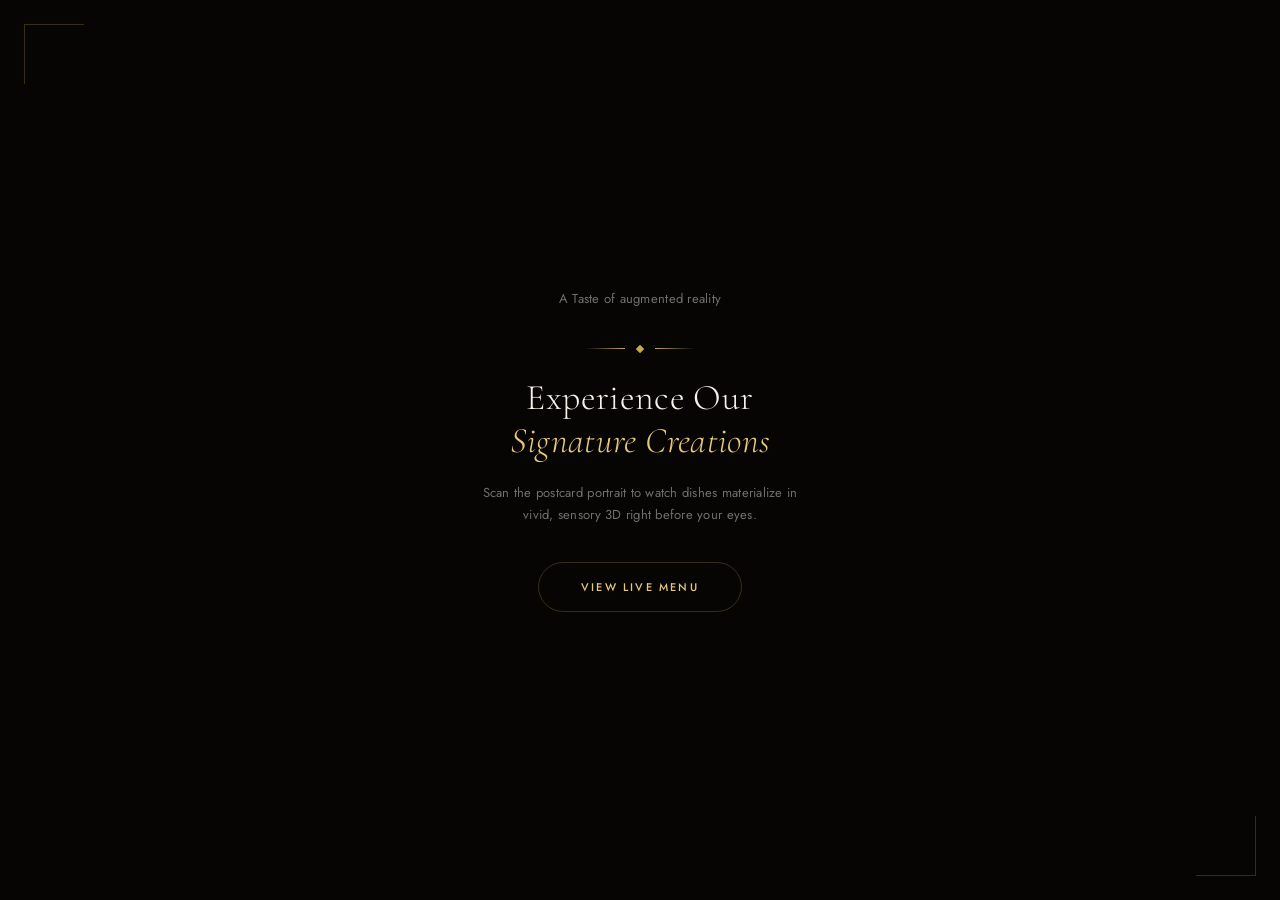
==== commit 362edebc: "Update index.html" ====
--- a/OGA2/index.html
+++ b/OGA2/index.html
@@ -1,4 +1,5 @@
-<!DOCTYPE html>
+
+   <!DOCTYPE html>
 <html lang="en">
 <head>
   <meta charset="UTF-8" />
@@ -7,24 +8,32 @@
   <meta name="apple-mobile-web-app-status-bar-style" content="black-translucent">
   <meta name="mobile-web-app-capable" content="yes">
   <meta http-equiv="Permissions-Policy" content="camera=*">
-  <title>AR Menu – 3D Dish Try-On</title>
+  <title>The Sensory Menu Experience</title>
 
   <script src="https://aframe.io/releases/1.5.0/aframe.min.js"></script>
   <script src="https://cdn.jsdelivr.net/npm/mind-ar@1.2.5/dist/mindar-image-aframe.prod.js"></script>
-  <link href="https://fonts.googleapis.com/css2?family=Cormorant+Garamond:wght@300;400;600;700&family=Jost:wght@300;400;500&display=swap" rel="stylesheet">
+  <link href="https://fonts.googleapis.com/css2?family=Cormorant+Garamond:wght@400;500;600;700&family=Jost:wght@300;400;500&display=swap" rel="stylesheet">
 
   <style>
-    *, *::before, *::after { box-sizing: border-box; margin: 0; padding: 0; }
+    *, *::before, *::after { 
+      box-sizing: border-box; 
+      margin: 0; 
+      padding: 0; 
+      /* 🔒 Bulletproof Mobile Copy/Long-press Protection for both Android & iOS */
+      -webkit-user-select: none;
+      -webkit-touch-callout: none;
+      user-select: none;
+    }
 
     :root {
       --gold: #C9A84C;
       --gold-light: #E8C97A;
-      --gold-dim: rgba(201,168,76,0.18);
-      --gold-border: rgba(201,168,76,0.28);
+      --gold-dim: rgba(201,168,76,0.15);
+      --gold-border: rgba(201,168,76,0.25);
       --ink: #0A0A0A;
       --cream: #F5F0E8;
-      --glass-dark: rgba(6,5,4,0.72);
-      --radius: 14px;
+      --glass-dark: rgba(6,5,4,0.8);
+      --radius: 12px;
       --radius-pill: 100px;
     }
 
@@ -40,747 +49,206 @@
     .a-enter-vr-button { display: none !important; }
 
     a-scene {
-      position: fixed !important; top: 0 !important; left: 0 !important;
+      position: fixed !important; inset: 0 !important;
       width: 100% !important; height: 100% !important; z-index: 0 !important;
     }
     canvas.a-canvas {
-      width: 100% !important; height: 100% !important;
-      position: fixed !important; top: 0 !important; left: 0 !important;
+      width: 100% !important; height: 100% !important; position: fixed !important; inset: 0 !important;
     }
     video {
-      position: fixed !important; top: 0 !important; left: 0 !important;
-      width: 100% !important; height: 100% !important;
-      object-fit: cover !important; z-index: -1 !important;
-    }
-
-    body::after {
-      content: '';
-      position: fixed; inset: 0;
-      background-image: url("data:image/svg+xml,%3Csvg viewBox='0 0 256 256' xmlns='http://www.w3.org/2000/svg'%3E%3Cfilter id='noise'%3E%3CfeTurbulence type='fractalNoise' baseFrequency='0.9' numOctaves='4' stitchTiles='stitch'/%3E%3C/filter%3E%3Crect width='100%25' height='100%25' filter='url(%23noise)' opacity='0.035'/%3E%3C/svg%3E");
-      pointer-events: none; z-index: 5; opacity: 0.6;
+      position: fixed !important; inset: 0 !important;
+      width: 100% !important; height: 100% !important; object-fit: cover !important; z-index: -1 !important;
     }
 
     /* ── START SCREEN ── */
     #startScreen {
-      position: fixed; inset: 0;
-      background: #060504;
-      display: flex; flex-direction: column;
-      align-items: center; justify-content: center;
-      z-index: 999; padding: 40px 32px;
-      transition: opacity 0.4s ease;
+      position: fixed; inset: 0; background: #060504;
+      display: flex; flex-direction: column; align-items: center; justify-content: center;
+      z-index: 999; padding: 40px 32px; transition: opacity 0.4s ease;
     }
     #startScreen::before, #startScreen::after {
-      content: '';
-      position: absolute;
-      width: 60px; height: 60px;
-      border-color: var(--gold-border);
-      border-style: solid;
+      content: ''; position: absolute; width: 60px; height: 60px; border-color: var(--gold-border); border-style: solid;
     }
     #startScreen::before { top: 24px; left: 24px; border-width: 1px 0 0 1px; }
     #startScreen::after  { bottom: 24px; right: 24px; border-width: 0 1px 1px 0; }
 
-    .start-inner {
-      display: flex; flex-direction: column;
-      align-items: center; gap: 0;
-      max-width: 320px; width: 100%;
-    }
-    .start-ornament {
-      display: flex; align-items: center; gap: 12px;
-      margin-bottom: 28px;
-    }
-    .start-ornament-line {
-      width: 40px; height: 1px;
-      background: linear-gradient(90deg, transparent, var(--gold));
-    }
-    .start-ornament-line.right {
-      background: linear-gradient(90deg, var(--gold), transparent);
-    }
-    .start-ornament-diamond {
-      width: 6px; height: 6px;
-      background: var(--gold);
-      transform: rotate(45deg);
-    }
-    #startScreen img.start-logo {
-      width: 72px; height: 72px;
-      object-fit: contain;
-      margin-bottom: 20px;
-      filter: brightness(0) invert(1) sepia(1) saturate(0.6);
-    }
-    .start-eyebrow {
-      font-size: 10px; font-weight: 400;
-      letter-spacing: 0.22em;
-      color: var(--gold);
-      text-transform: uppercase;
-      margin-bottom: 14px;
-    }
+    .start-inner { display: flex; flex-direction: column; align-items: center; max-width: 320px; width: 100%; }
+    
+    .start-ornament { display: flex; align-items: center; gap: 12px; margin-bottom: 24px; }
+    .start-ornament-line { width: 40px; height: 1px; background: linear-gradient(90deg, transparent, var(--gold)); }
+    .start-ornament-line.right { background: linear-gradient(90deg, var(--gold), transparent); }
+    .start-ornament-diamond { width: 6px; height: 6px; background: var(--gold); transform: rotate(45deg); }
+
     #startScreen h1 {
-      font-family: 'Cormorant Garamond', serif;
-      color: var(--cream);
-      font-size: 36px; font-weight: 300;
-      letter-spacing: 0.01em; line-height: 1.15;
+      font-family: 'Cormorant Garamond', serif; color: var(--cream);
+      font-size: 36px; font-weight: 300; letter-spacing: 0.01em; line-height: 1.2;
       text-align: center; margin-bottom: 20px;
     }
     #startScreen h1 em { font-style: italic; color: var(--gold-light); }
     #startScreen p {
-      color: rgba(245,240,232,0.42);
-      font-size: 13px; font-weight: 300;
-      text-align: center; line-height: 1.75;
-      margin-bottom: 36px; letter-spacing: 0.03em;
-    }
+      color: rgba(245,240,232,0.45); font-size: 13px; text-align: center; line-height: 1.7;
+      margin-bottom: 36px; letter-spacing: 0.02em;
+    }
+    
     #startBtn {
-      position: relative;
-      padding: 16px 42px;
-      font-family: 'Jost', sans-serif;
-      font-size: 12px; font-weight: 400;
-      letter-spacing: 0.18em; text-transform: uppercase;
-      border: 1px solid var(--gold-border);
-      border-radius: var(--radius-pill);
-      background: transparent;
-      color: var(--gold-light);
-      cursor: pointer; overflow: hidden;
-      -webkit-tap-highlight-color: transparent;
-      touch-action: manipulation;
-      transition: color 0.3s, border-color 0.3s;
-    }
-    #startBtn::before {
-      content: '';
-      position: absolute; inset: 0;
-      background: var(--gold);
-      transform: scaleX(0);
-      transform-origin: left;
-      transition: transform 0.4s cubic-bezier(0.4,0,0.2,1);
-      z-index: -1;
-    }
-    #startBtn:active::before { transform: scaleX(1); }
-    #startBtn:active { color: var(--ink); border-color: var(--gold); }
-
-    .start-footer {
-      position: absolute; bottom: 36px;
-      display: flex; align-items: center; gap: 8px;
-    }
-    .start-footer span {
-      font-size: 10px; letter-spacing: 0.12em;
-      color: rgba(245,240,232,0.2); text-transform: uppercase;
-    }
-    .start-footer-dot {
-      width: 3px; height: 3px;
-      border-radius: 50%; background: var(--gold-border);
+      position: relative; padding: 16px 42px; font-family: 'Jost', sans-serif;
+      font-size: 11px; font-weight: 500; letter-spacing: 0.2em; text-transform: uppercase;
+      border: 1px solid var(--gold-border); border-radius: var(--radius-pill);
+      background: transparent; color: var(--gold-light); cursor: pointer;
     }
 
     /* ── LOADING ── */
     #loadingOverlay {
-      position: fixed; inset: 0;
-      background: #060504;
-      display: none; flex-direction: column;
-      align-items: center; justify-content: center;
-      z-index: 998; gap: 24px;
+      position: fixed; inset: 0; background: #060504;
+      display: none; flex-direction: column; align-items: center; justify-content: center; z-index: 998; gap: 20px;
     }
     #loadingOverlay.show { display: flex; }
-
-    .loading-ring {
-      position: relative; width: 56px; height: 56px;
-    }
-    .loading-ring svg {
-      position: absolute; inset: 0;
-      animation: spin-slow 2.4s linear infinite;
-    }
-    .loading-ring-diamond {
-      position: absolute; inset: 0;
-      display: flex; align-items: center; justify-content: center;
-    }
-    .loading-ring-diamond::after {
-      content: '';
-      width: 8px; height: 8px;
-      background: var(--gold); transform: rotate(45deg);
-    }
-    #loadingStatus {
-      color: rgba(245,240,232,0.4);
-      font-size: 11px; letter-spacing: 0.2em;
-      text-transform: uppercase;
-      transition: opacity 0.3s;
-    }
+    .loading-ring { position: relative; width: 50px; height: 50px; }
+    .loading-ring svg { animation: spin-slow 2s linear infinite; }
+    #loadingStatus { color: rgba(245,240,232,0.4); font-size: 10px; letter-spacing: 0.2em; text-transform: uppercase; }
 
     @keyframes spin-slow { to { transform: rotate(360deg); } }
-    @keyframes spin      { to { transform: rotate(360deg); } }
-
-    /* ── MINI MODEL LOADER ── */
-    #modelLoader {
-      position: fixed; top: 56px; left: 50%;
-      transform: translateX(-50%);
-      background: var(--glass-dark);
-      backdrop-filter: blur(16px) saturate(1.4);
-      -webkit-backdrop-filter: blur(16px) saturate(1.4);
-      border: 1px solid var(--gold-border);
-      border-radius: var(--radius-pill);
-      padding: 7px 18px;
-      color: rgba(245,240,232,0.6);
-      font-size: 10px; letter-spacing: 0.14em;
-      text-transform: uppercase;
-      z-index: 300;
-      display: none; align-items: center; gap: 9px;
-    }
-    #modelLoader.show { display: flex; }
-    .mini-spin {
-      width: 11px; height: 11px;
-      border: 1.5px solid rgba(201,168,76,0.2);
-      border-top-color: var(--gold);
-      border-radius: 50%;
-      animation: spin 0.7s linear infinite;
-    }
-
-    /* ── ERROR ── */
-    #errorOverlay {
-      position: fixed; inset: 0;
-      background: #060504;
-      display: none; flex-direction: column;
-      align-items: center; justify-content: center;
-      z-index: 998; gap: 16px; padding: 36px;
-      text-align: center;
-    }
-    #errorOverlay.show { display: flex; }
-    .err-icon-wrap {
-      width: 72px; height: 72px;
-      border: 1px solid rgba(255,107,107,0.25);
-      border-radius: 50%;
-      display: flex; align-items: center; justify-content: center;
-      font-size: 30px; margin-bottom: 8px;
-    }
-    #errorOverlay h2 {
-      font-family: 'Cormorant Garamond', serif;
-      color: #ff8080; font-size: 22px; font-weight: 400;
-    }
-    #errorOverlay p {
-      color: rgba(245,240,232,0.4);
-      font-size: 13px; line-height: 1.8; font-weight: 300;
-      max-width: 300px;
-    }
-    #retryBtn {
-      margin-top: 8px; padding: 12px 28px;
-      font-family: 'Jost', sans-serif;
-      font-size: 11px; letter-spacing: 0.16em; text-transform: uppercase;
-      border: 1px solid var(--gold-border); border-radius: var(--radius-pill);
-      background: transparent; color: var(--gold);
-      cursor: pointer;
-      -webkit-tap-highlight-color: transparent;
-      touch-action: manipulation;
-    }
-
-    /* ── LOGO (in-AR) ── */
+
+    /* ── HUD LABELS & CAROUSEL ── */
     #logo {
-      position: fixed; top: 14px; left: 14px;
-      width: 72px; z-index: 200;
-      opacity: 0; pointer-events: none;
-      transition: opacity 0.5s ease;
-      filter: brightness(0) invert(1) sepia(1) saturate(0.5);
-    }
-
-    /* ── DISH LABEL ── */
+      position: fixed; top: 16px; left: 16px; width: 68px; z-index: 200; opacity: 0;
+      filter: brightness(0) invert(1) sepia(1) saturate(0.5); transition: opacity 0.5s;
+    }
+
     #dishLabel {
-      position: fixed; top: 14px; left: 50%;
-      transform: translateX(-50%);
-      background: var(--glass-dark);
-      backdrop-filter: blur(16px) saturate(1.4);
-      -webkit-backdrop-filter: blur(16px) saturate(1.4);
-      border: 1px solid var(--gold-border);
-      border-radius: var(--radius-pill);
-      padding: 9px 22px;
-      font-family: 'Cormorant Garamond', serif;
-      font-size: 15px; font-weight: 400;
-      color: var(--gold-light); letter-spacing: 0.06em;
-      white-space: nowrap; z-index: 200;
-      opacity: 0; pointer-events: none;
-      transition: opacity 0.5s ease;
-      max-width: calc(100vw - 200px);
-      overflow: hidden; text-overflow: ellipsis;
-    }
-    #dishLabel .label-dot {
-      display: inline-block;
-      width: 5px; height: 5px;
-      background: var(--gold); border-radius: 50%;
-      margin-right: 10px; vertical-align: middle;
-      position: relative; top: -1px;
-    }
-
-    /* ── CAROUSEL ── */
+      position: fixed; top: 16px; left: 50%; transform: translateX(-50%);
+      background: var(--glass-dark); border: 1px solid var(--gold-border); border-radius: var(--radius-pill);
+      padding: 9px 24px; font-family: 'Cormorant Garamond', serif; font-size: 16px;
+      color: var(--gold-light); letter-spacing: 0.05em; z-index: 200; opacity: 0; transition: opacity 0.5s;
+    }
+
+    /* ── DUAL-ACTION MARKETING HUB ── */
+    #marketingHub {
+      position: fixed; bottom: 125px; left: 50%; transform: translateX(-50%);
+      display: flex; gap: 10px; z-index: 210; opacity: 0; pointer-events: none;
+      transition: opacity 0.5s, transform 0.2s; width: calc(100vw - 32px); max-width: 340px;
+    }
+    #marketingHub.visible { opacity: 1; pointer-events: auto; }
+
+    .hub-btn {
+      flex: 1; display: flex; align-items: center; justify-content: center; gap: 6px;
+      padding: 14px 12px; border-radius: var(--radius); font-family: 'Jost', sans-serif;
+      font-size: 11px; font-weight: 600; letter-spacing: 0.1em; text-transform: uppercase;
+      border: none; cursor: pointer; -webkit-tap-highlight-color: transparent; transition: transform 0.1s ease;
+    }
+    .hub-btn:active { transform: scale(0.96); }
+    .hub-btn svg { width: 14px; height: 14px; fill: currentColor; }
+
+    #btnBook { background: var(--gold); color: var(--ink); box-shadow: 0 6px 20px rgba(201,168,76,0.2); }
+    #btnMaps { background: var(--glass-dark); color: var(--cream); border: 1px solid var(--gold-border); backdrop-filter: blur(10px); }
+
     #dishCarousel {
-      position: fixed; bottom: 20px; left: 50%;
-      transform: translateX(-50%);
-      display: flex; gap: 6px; flex-wrap: nowrap;
-      overflow-x: auto;
-      max-width: calc(100vw - 20px);
-      padding: 10px 16px;
-      background: var(--glass-dark);
-      backdrop-filter: blur(20px) saturate(1.6);
-      -webkit-backdrop-filter: blur(20px) saturate(1.6);
-      border: 1px solid var(--gold-border);
-      border-radius: 60px;
-      scrollbar-width: none;
-      -webkit-overflow-scrolling: touch;
-      z-index: 150;
-      opacity: 0; pointer-events: none;
-      transition: opacity 0.5s ease;
+      position: fixed; bottom: 22px; left: 50%; transform: translateX(-50%);
+      display: flex; gap: 8px; overflow-x: auto; max-width: calc(100vw - 24px);
+      padding: 8px 16px; background: var(--glass-dark); backdrop-filter: blur(20px);
+      border: 1px solid var(--gold-border); border-radius: 60px; z-index: 150; opacity: 0; transition: opacity 0.5s;
     }
     #dishCarousel::-webkit-scrollbar { display: none; }
 
-    .dish-thumb {
-      display: flex; flex-direction: column;
-      align-items: center; gap: 5px;
-      cursor: pointer; flex-shrink: 0;
-      padding: 4px 6px; border-radius: 50px;
-      -webkit-tap-highlight-color: transparent;
-      touch-action: manipulation;
-      transition: background 0.25s;
-    }
-    .dish-thumb:active { transform: scale(0.92); }
+    .dish-thumb { display: flex; flex-direction: column; align-items: center; gap: 4px; cursor: pointer; flex-shrink: 0; padding: 4px 8px; border-radius: 40px; }
+    .dish-thumb img { width: 46px; height: 46px; object-fit: cover; border-radius: 50%; border: 1.5px solid rgba(201,168,76,0.1); }
     .dish-thumb.active { background: var(--gold-dim); }
-
-    .thumb-img-wrap { position: relative; width: 50px; height: 50px; }
-    .dish-thumb img {
-      width: 50px; height: 50px;
-      object-fit: cover; border-radius: 50%;
-      border: 1.5px solid rgba(201,168,76,0.15);
-      transition: border-color 0.25s, transform 0.25s;
-      -webkit-user-drag: none;
-      user-select: none; pointer-events: none; display: block;
-    }
-    .dish-thumb.active img { border-color: var(--gold); transform: scale(1.06); }
-    .thumb-active-ring {
-      position: absolute; inset: -3px; border-radius: 50%;
-      border: 1px solid transparent; transition: border-color 0.25s;
-      pointer-events: none;
-    }
-    .dish-thumb.active .thumb-active-ring { border-color: rgba(201,168,76,0.35); }
-    .dish-thumb span {
-      font-size: 8.5px; font-weight: 400; letter-spacing: 0.05em;
-      color: rgba(245,240,232,0.4); text-align: center;
-      max-width: 58px; line-height: 1.3;
-      transition: color 0.25s; text-transform: uppercase;
-    }
-    .dish-thumb.active span { color: var(--gold); }
-
-    /* ── SCAN HINT ── */
+    .dish-thumb.active img { border-color: var(--gold); transform: scale(1.05); }
+    .dish-thumb span { font-size: 8px; letter-spacing: 0.04em; color: rgba(245,240,232,0.4); text-transform: uppercase; }
+    .dish-thumb.active span { color: var(--gold); font-weight: 500; }
+
+    #swipeZone { position: fixed; inset: 0; z-index: 100; pointer-events: none; }
+    #swipeZone.active { pointer-events: auto; }
     #scanHint {
-      position: fixed; top: 50%; left: 50%;
-      transform: translate(-50%, -50%);
-      display: flex; flex-direction: column;
-      align-items: center; gap: 16px;
-      pointer-events: none; z-index: 10;
-      opacity: 0; transition: opacity 0.5s;
-    }
-    .scan-frame { position: relative; width: 180px; height: 180px; }
-    .scan-frame::before, .scan-frame::after,
-    .scan-corner-br, .scan-corner-bl {
-      content: '';
-      position: absolute;
-      width: 28px; height: 28px;
-      border-color: rgba(201,168,76,0.55);
-      border-style: solid;
-    }
-    .scan-frame::before { top: 0; left: 0; border-width: 1px 0 0 1px; }
-    .scan-frame::after  { top: 0; right: 0; border-width: 1px 1px 0 0; }
-    .scan-corner-br { bottom: 0; right: 0; border-width: 0 1px 1px 0; }
-    .scan-corner-bl { bottom: 0; left: 0; border-width: 0 0 1px 1px; }
-    .scan-line {
-      position: absolute; top: 0; left: 8px; right: 8px;
-      height: 1px; background: linear-gradient(90deg, transparent, var(--gold), transparent);
-      animation: scanLine 2.4s ease-in-out infinite;
-    }
-    @keyframes scanLine {
-      0%, 100% { top: 8px; opacity: 0; }
-      10% { opacity: 1; }
-      90% { opacity: 1; }
-      50% { top: calc(100% - 8px); }
-    }
-    #scanHint p {
-      font-size: 11px; font-weight: 400;
-      letter-spacing: 0.18em; text-transform: uppercase;
-      color: rgba(245,240,232,0.45);
-    }
-
-    /* ── SWIPE ZONE ── */
-    #swipeZone {
-      position: fixed; inset: 0;
-      z-index: 100;
-      touch-action: pan-y;
-      -webkit-tap-highlight-color: transparent;
-      pointer-events: none;
-    }
-    #swipeZone.active { pointer-events: auto; }
-
-    /* ── SWIPE HINT ── */
-    #swipeHint {
-      position: fixed; top: 50%; left: 50%;
-      transform: translate(-50%, -50%);
-      display: flex; align-items: center; gap: 24px;
-      pointer-events: none; z-index: 200;
-      opacity: 0;
-      transition: opacity 0.4s ease;
-    }
-    #swipeHint.show { opacity: 1; }
-    #swipeHint.fade { opacity: 0; }
-
-    .swipe-arrow {
-      display: flex; flex-direction: column;
-      align-items: center; gap: 6px;
-    }
-    .swipe-arrow-icon {
-      width: 44px; height: 44px;
-      border: 1px solid var(--gold-border);
-      border-radius: 50%;
-      display: flex; align-items: center; justify-content: center;
-      background: var(--glass-dark);
-    }
-    .swipe-arrow-icon svg {
-      width: 18px; height: 18px;
-      stroke: var(--gold); fill: none;
-      stroke-width: 1.5; stroke-linecap: round; stroke-linejoin: round;
-    }
-    .swipe-arrow span {
-      font-size: 9px; letter-spacing: 0.16em;
-      text-transform: uppercase;
-      color: rgba(245,240,232,0.4);
-    }
-
-    /* ── DISH COUNTER ── */
-    #dishCounter {
-      position: fixed; top: 54px; left: 50%;
-      transform: translateX(-50%);
-      background: var(--glass-dark);
-      border: 1px solid var(--gold-border);
-      border-radius: var(--radius-pill);
-      padding: 5px 16px;
-      display: flex; align-items: center; gap: 8px;
-      z-index: 200;
-      opacity: 0; pointer-events: none;
-      transition: opacity 0.4s ease;
-    }
-    #dishCounter.visible { opacity: 1; }
-
-    .counter-dot {
-      width: 4px; height: 4px;
-      border-radius: 50%;
-      background: rgba(201,168,76,0.25);
-      transition: background 0.25s, transform 0.25s;
-      flex-shrink: 0;
-    }
-    .counter-dot.active {
-      background: var(--gold);
-      transform: scale(1.4);
-    }
-
-    /* ── SWIPE FLASH ── */
-    #swipeFlash {
-      position: fixed; inset: 0;
-      pointer-events: none; z-index: 99;
-      opacity: 0;
-    }
-    #swipeFlash.left  { background: linear-gradient(to right, rgba(201,168,76,0.06), transparent); }
-    #swipeFlash.right { background: linear-gradient(to left,  rgba(201,168,76,0.06), transparent); }
-
-    @keyframes flashFade {
-      0%   { opacity: 1; }
-      100% { opacity: 0; }
-    }
-    #swipeFlash.flash { animation: flashFade 0.35s ease-out forwards; }
-
-    /* ── SEE ON TABLE BUTTON ── */
-    #tableBtn {
-      position: fixed;
-      bottom: 108px;
-      left: 50%;
-      transform: translateX(-50%);
-      z-index: 160;
-      display: flex; align-items: center; gap: 9px;
-      padding: 11px 22px;
-      font-family: 'Jost', sans-serif;
-      font-size: 11px; font-weight: 400;
-      letter-spacing: 0.16em; text-transform: uppercase;
-      border: 1px solid var(--gold-border);
-      border-radius: var(--radius-pill);
-      background: var(--glass-dark);
-      backdrop-filter: blur(18px) saturate(1.5);
-      -webkit-backdrop-filter: blur(18px) saturate(1.5);
-      color: var(--gold-light);
-      cursor: pointer;
-      opacity: 0; pointer-events: none;
-      transition: opacity 0.4s ease, background 0.25s, color 0.25s, border-color 0.25s;
-      -webkit-tap-highlight-color: transparent;
-      touch-action: manipulation;
-      white-space: nowrap;
-    }
-    #tableBtn.visible        { opacity: 1; pointer-events: auto; }
-    #tableBtn.table-active   {
-      background: rgba(201,168,76,0.15);
-      border-color: var(--gold);
-      color: var(--gold);
-    }
-    #tableBtn svg {
-      width: 15px; height: 15px;
-      stroke: currentColor; fill: none;
-      stroke-width: 1.6; stroke-linecap: round; stroke-linejoin: round;
-      flex-shrink: 0;
-      transition: transform 0.4s cubic-bezier(0.34,1.56,0.64,1);
-    }
-    #tableBtn.table-active svg { transform: scale(1.2) rotate(-10deg); }
-
-    /* ── TABLE BADGE ── */
-    #tableBadge {
-      position: fixed; top: 14px; right: 14px;
-      z-index: 200;
-      display: flex; align-items: center; gap: 7px;
-      padding: 7px 14px;
-      background: var(--glass-dark);
-      border: 1px solid var(--gold-border);
-      border-radius: var(--radius-pill);
-      font-size: 10px; letter-spacing: 0.14em; text-transform: uppercase;
-      color: var(--gold);
-      opacity: 0; pointer-events: none;
-      transition: opacity 0.35s ease;
-    }
-    #tableBadge.visible { opacity: 1; }
-    .badge-pulse {
-      width: 6px; height: 6px; border-radius: 50%;
-      background: var(--gold);
-      animation: pulse 1.8s ease-in-out infinite;
-      flex-shrink: 0;
-    }
-    @keyframes pulse {
-      0%, 100% { opacity: 1;   transform: scale(1);   }
-      50%       { opacity: 0.4; transform: scale(0.7); }
-    }
-
-    /* ── TABLE SHADOW ── */
-    #tableShadow {
-      position: fixed;
-      bottom: 28%;
-      left: 50%;
-      transform: translateX(-50%);
-      width: 140px; height: 28px;
-      background: radial-gradient(ellipse, rgba(0,0,0,0.38) 0%, transparent 72%);
-      border-radius: 50%;
-      pointer-events: none; z-index: 1;
-      opacity: 0;
-      transition: opacity 0.5s ease;
-    }
-    #tableShadow.visible { opacity: 1; }
-
-    /* ── iOS safe area ── */
+      position: fixed; top: 50%; left: 50%; transform: translate(-50%, -50%);
+      display: flex; flex-direction: column; align-items: center; gap: 14px; z-index: 10; opacity: 0; transition: opacity 0.5s;
+    }
+    #scanHint p { font-size: 10px; letter-spacing: 0.2em; text-transform: uppercase; color: rgba(245,240,232,0.4); }
+
     @supports (padding-bottom: env(safe-area-inset-bottom)) {
-      #dishCarousel { bottom: calc(20px + env(safe-area-inset-bottom)); }
-      #tableBtn     { bottom: calc(108px + env(safe-area-inset-bottom)); }
-    }
-
-    @media (max-width: 390px) {
-      .dish-thumb img { width: 42px; height: 42px; }
-      .thumb-img-wrap { width: 42px; height: 42px; }
-      #startScreen h1 { font-size: 30px; }
-    }
-
-    /* ── Landscape warning ── */
-    @media (orientation: landscape) and (max-height: 500px) {
-      #landscapeWarn {
-        display: flex !important;
-      }
-    }
-    #landscapeWarn {
-      display: none;
-      position: fixed; inset: 0; z-index: 9999;
-      background: #060504;
-      flex-direction: column;
-      align-items: center; justify-content: center;
-      gap: 16px; text-align: center; padding: 32px;
-    }
-    #landscapeWarn span { font-size: 42px; }
-    #landscapeWarn p {
-      color: rgba(245,240,232,0.5);
-      font-size: 13px; letter-spacing: 0.1em;
-      text-transform: uppercase;
+      #dishCarousel { bottom: calc(22px + env(safe-area-inset-bottom)); }
+      #marketingHub { bottom: calc(125px + env(safe-area-inset-bottom)); }
     }
   </style>
 </head>
 <body>
 
-  <!-- ── LANDSCAPE WARNING ── -->
-  <div id="landscapeWarn">
-    <span>📱</span>
-    <p>Please rotate your device to portrait mode</p>
-  </div>
-
   <!-- ── START SCREEN ── -->
   <div id="startScreen">
     <div class="start-inner">
-      <img class="start-logo" src="logo1.png" onerror="this.style.display='none'" alt="Logo">
-      <p class="start-eyebrow">Augmented Reality Experience</p>
+      <p class="start-eyebrow">A Taste of augmented reality</p>
       <div class="start-ornament">
         <div class="start-ornament-line"></div>
         <div class="start-ornament-diamond"></div>
         <div class="start-ornament-line right"></div>
       </div>
-      <h1>Explore the<br>flavours of <em>Japan</em></h1>
-      <p>Point your camera at the menu card to see every dish rendered in stunning 3D, right at your table.</p>
-      <button id="startBtn">Activate Camera</button>
-    </div>
-    <div class="start-footer">
-      <span>Powered by AR</span>
-      <div class="start-footer-dot"></div>
-      <span>3D Preview</span>
-      <div class="start-footer-dot"></div>
-      <span>Live Tracking</span>
+      <h1>Experience Our<br><em>Signature Creations</em></h1>
+      <p>Scan the postcard portrait to watch dishes materialize in vivid, sensory 3D right before your eyes.</p>
+      <button id="startBtn">View Live Menu</button>
     </div>
   </div>
 
   <!-- ── LOADING ── -->
   <div id="loadingOverlay">
     <div class="loading-ring">
-      <svg viewBox="0 0 56 56" width="56" height="56" fill="none">
-        <circle cx="28" cy="28" r="24" stroke="rgba(201,168,76,0.12)" stroke-width="1"/>
-        <path d="M28 4 A24 24 0 0 1 52 28" stroke="#C9A84C" stroke-width="1.5" stroke-linecap="round"/>
+      <svg viewBox="0 0 50 50" width="50" height="50" fill="none">
+        <circle cx="25" cy="25" r="22" stroke="rgba(201,168,76,0.1)" stroke-width="1"/>
+        <path d="M25 3 A22 22 0 0 1 47 25" stroke="#C9A84C" stroke-width="1.5" stroke-linecap="round"/>
       </svg>
-      <div class="loading-ring-diamond"></div>
     </div>
-    <p id="loadingStatus">Starting camera</p>
+    <p id="loadingStatus">Preparing Culinary Display</p>
   </div>
 
-  <!-- ── MINI MODEL LOADER ── -->
-  <div id="modelLoader">
-    <div class="mini-spin"></div>
-    <span>Loading dish</span>
+  <!-- ── INTERACTIVE OVERLAYS ── -->
+  <img src="logo1.png" id="logo" alt="Logo">
+  <div id="dishLabel"><span class="label-dot"></span><span id="dishLabelText">...</span></div>
+  
+  <div id="marketingHub">
+    <button class="hub-btn" id="btnBook">
+      <svg viewBox="0 0 24 24"><path d="M6.62 10.79a15.15 15.15 0 0 0 6.59 6.59l2.2-2.2a1 1 0 0 1 1.11-.27 11.72 11.72 0 0 0 3.65.58 1 1 0 0 1 1 1v3.5a1 1 0 0 1-1 1A16 16 0 0 1 3 4a1 1 0 0 1 1-1h3.5a1 1 0 0 1 1 1 11.72 11.72 0 0 0 .58 3.65 1 1 0 0 1-.27 1.11z"/></svg>
+      Book Table
+    </button>
+    <button class="hub-btn" id="btnMaps">
+      <svg viewBox="0 0 24 24"><path d="M12 2C8.13 2 5 5.13 5 9c0 5.25 7 13 7 13s7-7.75 7-13c0-3.87-3.13-7-7-7zm0 9.5c-1.38 0-2.5-1.12-2.5-2.5s1.12-2.5 2.5-2.5 2.5 1.12 2.5 2.5-1.12 2.5-2.5 2.5z"/></svg>
+      Directions
+    </button>
   </div>
 
-  <!-- ── ERROR ── -->
-  <div id="errorOverlay">
-    <div class="err-icon-wrap">📵</div>
-    <h2>Camera Access Denied</h2>
-    <p>
-      Please allow camera access in your browser settings and try again.<br><br>
-      <strong style="color:rgba(245,240,232,0.6)">iPhone:</strong> Settings → Safari → Camera → Allow<br>
-      <strong style="color:rgba(245,240,232,0.6)">Android:</strong> Settings → Apps → Browser → Camera → Allow
-    </p>
-    <button id="retryBtn">Retry</button>
+  <div id="swipeZone"></div>
+  <div id="dishCarousel"></div>
+
+  <div id="scanHint">
+    <p>Center the card in view</p>
   </div>
 
-  <!-- ── IN-AR CHROME ── -->
-  <img src="logo1.png" id="logo" alt="Logo">
-
-  <div id="dishLabel">
-    <span class="label-dot"></span>
-    <span id="dishLabelText">Agedashi Tofu</span>
-  </div>
-
-  <!-- ── DISH COUNTER DOTS ── -->
-  <div id="dishCounter"></div>
-
-  <!-- ── SWIPE HINT ── -->
-  <div id="swipeHint">
-    <div class="swipe-arrow">
-      <div class="swipe-arrow-icon">
-        <svg viewBox="0 0 24 24"><polyline points="15 18 9 12 15 6"/></svg>
-      </div>
-      <span>Prev</span>
-    </div>
-    <div class="swipe-arrow">
-      <div class="swipe-arrow-icon">
-        <svg viewBox="0 0 24 24"><polyline points="9 18 15 12 9 6"/></svg>
-      </div>
-      <span>Next</span>
-    </div>
-  </div>
-
-  <!-- ── SWIPE FLASH ── -->
-  <div id="swipeFlash"></div>
-
-  <!-- ── SWIPE ZONE ── -->
-  <div id="swipeZone"></div>
-
-  <!-- ── SEE ON TABLE BUTTON ── -->
-  <button id="tableBtn" aria-label="See on table">
-    <svg viewBox="0 0 24 24">
-      <path d="M3 17 Q12 13 21 17"/>
-      <line x1="8"  y1="17" x2="7"  y2="21"/>
-      <line x1="16" y1="17" x2="17" y2="21"/>
-      <path d="M8 10 Q12 7 16 10"/>
-      <ellipse cx="12" cy="10.5" rx="4" ry="1.5"/>
-    </svg>
-    <span id="tableBtnText">See on Table</span>
-  </button>
-
-  <!-- ── TABLE BADGE ── -->
-  <div id="tableBadge">
-    <div class="badge-pulse"></div>
-    <span>Table View</span>
-  </div>
-
-  <!-- ── TABLE SHADOW ── -->
-  <div id="tableShadow"></div>
-
-  <!-- ── SCAN HINT ── -->
-  <div id="scanHint">
-    <div class="scan-frame">
-      <div class="scan-line"></div>
-      <div class="scan-corner-br"></div>
-      <div class="scan-corner-bl"></div>
-    </div>
-    <p>Point at menu card</p>
-  </div>
-
-  <!-- ── CAROUSEL ── -->
-  <div id="dishCarousel"></div>
-
-  <!--
-    FIX 1: a-scene is NO LONGER display:none.
-    Using visibility:hidden + opacity:0 keeps the WebGL context alive on iOS Safari.
-    display:none destroys the context before MindAR can initialise.
-  -->
   <a-scene
     id="arScene"
-    mindar-image="imageTargetSrc: ./targets/card.mind;
-                  filterMinCF: 0.1;
-                  filterBeta: 10;
-                  missTolerance: 10;
-                  warmupTolerance: 2;
-                  maxTrack: 1;
-                  uiLoading: no;
-                  uiError: no;
-                  uiScanning: no"
-    renderer="colorManagement: true;
-              antialias: false;
-              logarithmicDepthBuffer: false;
-              precision: mediump;
-              physicallyCorrectLights: true"
-    loading-screen="enabled: false"
-    vr-mode-ui="enabled: false"
-    xr-mode-ui="enabled: false"
-    device-orientation-permission-ui="enabled: false"
+    mindar-image="imageTargetSrc: ./targets/card.mind; maxTrack: 1; filterMinCF: 0.05; filterBeta: 8; uiLoading: no; uiError: no; uiScanning: no"
+    renderer="colorManagement: true; antialias: true; precision: mediump; physicallyCorrectLights: true"
+    loading-screen="enabled: false" vr-mode-ui="enabled: false" xr-mode-ui="enabled: false"
     style="visibility:hidden; opacity:0; pointer-events:none;">
 
-    <a-assets timeout="30000">
-      <a-asset-item id="preload0" src="3d-model/KaramisoRamen/KaramisoRamen.glb"></a-asset-item>
-    </a-assets>
-
-    <a-light type="ambient"     color="#ffffff" intensity="1.8"></a-light>
-    <a-light type="directional" color="#ffffff" intensity="1.6"  position="1 3 2"></a-light>
-    <a-light type="directional" color="#ffe9c0" intensity="1.0"  position="-2 2 -1"></a-light>
-    <a-light type="directional" color="#cce8ff" intensity="0.6"  position="0 -1 2"></a-light>
-    <a-light type="point"       color="#fff5e0" intensity="1.2"  position="0 1.5 1" distance="4" decay="2"></a-light>
-
-    <a-camera position="0 0 0" look-controls="enabled: false">
-      <a-entity
-        id="tableEntity"
-        position="0 -0.55 -1.4"
+    <a-assets timeout="30000"></a-assets>
+
+    <a-light type="ambient" color="#ffffff" intensity="1.6"></a-light>
+    <a-light type="directional" color="#ffffff" intensity="1.4" position="1 3 2"></a-light>
+    <a-light type="directional" color="#ffe9c0" intensity="0.8" position="-2 2 -1"></a-light>
+
+    <a-camera position="0 0 0" look-controls="enabled: false"></a-camera>
+
+    <a-entity id="target1" mindar-image-target="targetIndex: 0">
+      <a-entity 
+        id="rotationWrapper" 
+        position="0 0 0" 
         rotation="0 0 0"
-        scale="1 1 1"
-        gltf-model=""
-        visible="false">
-      </a-entity>
-    </a-camera>
-
-    <a-entity id="target1" mindar-image-target="targetIndex: 0">
-      <a-entity
-        id="modelEntity"
-        position="0 0 0"
-        rotation="0 0 0"
-        scale="1 1 1"
-        gltf-model="">
+        animation="property: rotation; to: 0 0 360; dur: 14000; easing: linear; loop: true">
+        <a-entity 
+          id="modelEntity" 
+          position="0 0 0" 
+          rotation="90 90 90" 
+          scale="1 1 1" 
+          gltf-model="">
+        </a-entity>
       </a-entity>
     </a-entity>
   </a-scene>
@@ -791,306 +259,81 @@
     ══════════════════════════════════════ */
     const dishes = [
       { name: "cheesygreen",    folder: "cheesygreen",    model: "cheesygreen.glb",   thumb: "cheesygreen.png",     scale: "5 5 5",    rotation: "90 90 90" },
-      { name: "friedcalamari",      folder: "friedcalamari",      model: "friedcalamari.glb",      thumb: "friedcalamari.png",  scale: "9 9 9", rotation: "90 90 90" },
-      { name: "pinocchiotiramisu", folder: "pinocchiotiramisu", model: "pinocchiotiramisu.glb", thumb: "pinocchiotiramisu.png", scale: "9 9 9", rotation: "90 90 90" },
+      { name: "friedcalamari",      folder: "friedcalamari",      model: "friedcalamari.glb",      thumb: "friedcalamari.png",  scale: "10 10 10", rotation: "90 90 90" },
+      { name: "pinocchiotiramisu", folder: "pinocchiotiramisu", model: "pinocchiotiramisu.glb", thumb: "pinocchiotiramisu.png", scale: "10 10 10", rotation: "90 90 90" },
       { name: "pistachiosauce", folder: "pistachiosauce", model: "pistachiosauce.glb", thumb: "pistachiosauce.png", scale: "1.5 1.5 1.5", rotation: "90 90 90" },
     ];
 
-    let currentIndex   = -1;
-    let arStarted      = false;
-    let modelTimeout   = null;
-    let swipeHintShown = false;
-    let tableModeOn    = false;
-
-    const tableEntity    = document.querySelector('#tableEntity');
-    const tableBtn       = document.querySelector('#tableBtn');
-    const tableBtnText   = document.querySelector('#tableBtnText');
-    const tableBadge     = document.querySelector('#tableBadge');
-    const tableShadow    = document.querySelector('#tableShadow');
-    const modelEntity    = document.querySelector('#modelEntity');
-    const dishLabel      = document.querySelector('#dishLabel');
-    const dishLabelText  = document.querySelector('#dishLabelText');
-    const carousel       = document.querySelector('#dishCarousel');
-    const logo           = document.querySelector('#logo');
-    const scanHint       = document.querySelector('#scanHint');
-    const target         = document.querySelector('#target1');
-    const arScene        = document.querySelector('#arScene');
-    const startScreen    = document.querySelector('#startScreen');
-    const loadingOverlay = document.querySelector('#loadingOverlay');
-    const loadingStatus  = document.querySelector('#loadingStatus');
-    const errorOverlay   = document.querySelector('#errorOverlay');
-    const modelLoader    = document.querySelector('#modelLoader');
-    const swipeZone      = document.querySelector('#swipeZone');
-    const swipeHint      = document.querySelector('#swipeHint');
-    const swipeFlash     = document.querySelector('#swipeFlash');
-    const dishCounter    = document.querySelector('#dishCounter');
-
-    const alwaysVisible = [carousel, logo, dishCounter, tableBtn];
-    const markerEls     = [dishLabel];
-
-    /* ══════════════════════════════════════
-       FIX 3 — MutationObserver: force playsinline
-       on A-Frame's injected <video> element.
-       iOS Safari REQUIRES playsinline as an HTML
-       attribute (not just CSS) or it goes fullscreen.
-    ══════════════════════════════════════ */
+    let currentIndex = -1;
+    let arStarted = false;
+
+    const modelEntity   = document.querySelector('#modelEntity');
+    const dishLabel     = document.querySelector('#dishLabel');
+    const dishLabelText = document.querySelector('#dishLabelText');
+    const carousel      = document.querySelector('#dishCarousel');
+    const marketingHub  = document.querySelector('#marketingHub');
+    const logo          = document.querySelector('#logo');
+    const scanHint      = document.querySelector('#scanHint');
+    const target        = document.querySelector('#target1');
+    const arScene       = document.querySelector('#arScene');
+    const startScreen   = document.querySelector('#startScreen');
+    const loadingOverlay= document.querySelector('#loadingOverlay');
+    const swipeZone     = document.querySelector('#swipeZone');
+
+    /* ── VIDEO LAYER OBSERVER ── */
     const videoObserver = new MutationObserver(() => {
       const vid = arScene.querySelector('video');
       if (vid) {
-        vid.setAttribute('playsinline', '');
-        vid.setAttribute('webkit-playsinline', '');
-        vid.setAttribute('muted', '');
-        vid.muted = true;
+        vid.setAttribute('playsinline', ''); vid.setAttribute('webkit-playsinline', '');
+        vid.setAttribute('muted', ''); vid.muted = true;
         videoObserver.disconnect();
       }
     });
     videoObserver.observe(arScene, { childList: true, subtree: true });
 
-    /* ── BUILD CAROUSEL ── */
+    /* ── POPULATE INTERFACE ── */
     dishes.forEach((dish, i) => {
       const thumb = document.createElement('div');
       thumb.className = 'dish-thumb' + (i === 0 ? ' active' : '');
       thumb.innerHTML = `
-        <div class="thumb-img-wrap">
-          <img src="3d-model/${dish.folder}/${dish.thumb}"
-               onerror="this.src='data:image/svg+xml,%3Csvg xmlns=%22http://www.w3.org/2000/svg%22 width=%2250%22 height=%2250%22%3E%3Crect width=%2250%22 height=%2250%22 rx=%2225%22 fill=%22%231a1510%22/%3E%3C/svg%3E'"
-               alt="${dish.name}" draggable="false">
-          <div class="thumb-active-ring"></div>
-        </div>
-        <span>${dish.name}</span>
+        <img src="3d-model/${dish.folder}/${dish.thumb}" onerror="this.src='data:image/svg+xml,%3Csvg xmlns=%22http://www.w3.org/2000/svg%22 width=%2246%22 height=%2246%22%3E%3Crect width=%2246%22 height=%2246%22 rx=%2223%22 fill=%22%231a1510%22/%3E%3C/svg%3E'">
+        <span>${dish.name.split(' ')[0]}</span>
       `;
       thumb.addEventListener('click', () => selectDish(i));
       carousel.appendChild(thumb);
     });
 
-    /* ── BUILD COUNTER DOTS ── */
-    dishes.forEach((_, i) => {
-      const dot = document.createElement('div');
-      dot.className = 'counter-dot' + (i === 0 ? ' active' : '');
-      dot.dataset.index = i;
-      dishCounter.appendChild(dot);
-    });
-
-    function updateCounterDots(index) {
-      document.querySelectorAll('.counter-dot').forEach((dot, i) => {
-        dot.classList.toggle('active', i === index);
-      });
-    }
-
-    /* ── SELECT DISH ── */
     function selectDish(index) {
       if (index === currentIndex) return;
       currentIndex = index;
       const dish = dishes[index];
 
-      if (modelTimeout) { clearTimeout(modelTimeout); modelTimeout = null; }
-
-      modelLoader.classList.add('show');
       modelEntity.removeAttribute('gltf-model');
-
       requestAnimationFrame(() => {
         requestAnimationFrame(() => {
           modelEntity.setAttribute('gltf-model', `3d-model/${dish.folder}/${dish.model}`);
-          modelEntity.setAttribute('scale',    dish.scale);
+          modelEntity.setAttribute('scale', dish.scale);
           modelEntity.setAttribute('rotation', dish.rotation);
-          modelEntity.setAttribute('position', '0 0 0');
         });
       });
 
-      /* FIX — model-error handler so spinner doesn't hang forever */
-      const onModelLoaded = () => {
-        modelLoader.classList.remove('show');
-        if (modelTimeout) { clearTimeout(modelTimeout); modelTimeout = null; }
-        modelEntity.removeEventListener('model-error', onModelError);
-      };
-      const onModelError = () => {
-        modelLoader.classList.remove('show');
-        if (modelTimeout) { clearTimeout(modelTimeout); modelTimeout = null; }
-        console.warn('Model failed to load:', dish.model);
-        modelEntity.removeEventListener('model-loaded', onModelLoaded);
-      };
-      modelEntity.addEventListener('model-loaded', onModelLoaded, { once: true });
-      modelEntity.addEventListener('model-error',  onModelError,  { once: true });
-
-      modelTimeout = setTimeout(() => modelLoader.classList.remove('show'), 8000);
-
       dishLabelText.textContent = dish.name;
-
-      document.querySelectorAll('.dish-thumb').forEach((el, i) => {
-        el.classList.toggle('active', i === index);
-      });
-      document.querySelectorAll('.dish-thumb')[index]
-        .scrollIntoView({ behavior: 'smooth', inline: 'center', block: 'nearest' });
-
-      updateCounterDots(index);
-
-      if (tableModeOn) {
-        syncTableEntity(dish);
-      }
-    }
-
-    /* ── SYNC TABLE ENTITY (helper) ── */
-    function syncTableEntity(dish) {
-      tableEntity.removeAttribute('gltf-model');
-      requestAnimationFrame(() => {
-        requestAnimationFrame(() => {
-          tableEntity.setAttribute('gltf-model', `3d-model/${dish.folder}/${dish.model}`);
-          const parts  = dish.scale.split(' ').map(Number);
-          const factor = 0.35;
-          tableEntity.setAttribute('scale', parts.map(v => v * factor).join(' '));
-          tableEntity.setAttribute('rotation', dish.rotation);
-        });
-      });
-
-      /* model-error on tableEntity too */
-      tableEntity.addEventListener('model-error', () => {
-        console.warn('Table entity model failed:', dish.model);
-      }, { once: true });
-    }
-
-    /* ══════════════════════════════════════
-       SEE ON TABLE
-    ══════════════════════════════════════ */
-    function setTableMode(on) {
-      tableModeOn = on;
-
-      if (on) {
-        const dish = dishes[currentIndex];
-        tableEntity.setAttribute('visible', 'true');
-        syncTableEntity(dish);
-
-        modelEntity.setAttribute('visible', 'false');
-
-        tableBtn.classList.add('table-active');
-        tableBtnText.textContent = 'Back to Card';
-        tableBadge.classList.add('visible');
-        tableShadow.classList.add('visible');
-        dishLabel.style.opacity = '0';
-        dishLabel.style.pointerEvents = 'none';
-        scanHint.style.opacity = '0';
-
-      } else {
-        tableEntity.setAttribute('visible', 'false');
-        tableEntity.removeAttribute('gltf-model');
-        modelEntity.setAttribute('visible', 'true');
-
-        tableBtn.classList.remove('table-active');
-        tableBtnText.textContent = 'See on Table';
-        tableBadge.classList.remove('visible');
-        tableShadow.classList.remove('visible');
-        scanHint.style.opacity = '1';
-      }
-    }
-
-    /*
-      FIX 4 — Only bind 'click' on tableBtn.
-      touch-action:manipulation already removes the 300ms delay,
-      so binding both click + touchend causes double-toggle on Android.
-    */
-    tableBtn.addEventListener('click', (e) => {
-      e.preventDefault();
-      setTableMode(!tableModeOn);
-    });
-
-    /* ══════════════════════════════════════
-       SWIPE GESTURE HANDLER
-    ══════════════════════════════════════ */
-    let touchStartX    = 0;
-    let touchStartY    = 0;
-    let touchStartTime = 0;
-    let swipeLocked    = false;
-
-    const SWIPE_MIN_X    = 50;
-    const SWIPE_MAX_Y    = 80;
-    const SWIPE_MAX_MS   = 500;
-    const SWIPE_DEBOUNCE = 300;
-
-    swipeZone.addEventListener('touchstart', (e) => {
-      const t = e.changedTouches[0];
-      touchStartX    = t.clientX;
-      touchStartY    = t.clientY;
-      touchStartTime = Date.now();
-    }, { passive: true });
-
-    swipeZone.addEventListener('touchend', (e) => {
-      if (swipeLocked) return;
-
-      const t     = e.changedTouches[0];
-      const dx    = t.clientX - touchStartX;
-      const dy    = t.clientY - touchStartY;
-      const dt    = Date.now() - touchStartTime;
-      const absDx = Math.abs(dx);
-      const absDy = Math.abs(dy);
-
-      if (dt > SWIPE_MAX_MS)   return;
-      if (absDx < SWIPE_MIN_X) return;
-      if (absDy > SWIPE_MAX_Y) return;
-      if (absDy > absDx * 0.9) return;
-
-      swipeLocked = true;
-      setTimeout(() => { swipeLocked = false; }, SWIPE_DEBOUNCE);
-
-      triggerSwipe(dx < 0 ? 'left' : 'right');
-    }, { passive: true });
-
-    function triggerSwipe(direction) {
-      const total = dishes.length;
-      const next  = direction === 'left'
-        ? (currentIndex + 1) % total
-        : (currentIndex - 1 + total) % total;
-
-      swipeFlash.className = direction + ' flash';
-      swipeFlash.addEventListener('animationend', () => {
-        swipeFlash.className = '';
-      }, { once: true });
-
-      selectDish(next);
-    }
-
-    /* ── SHOW SWIPE HINT ONCE ── */
-    function showSwipeHintOnce() {
-      if (swipeHintShown) return;
-      swipeHintShown = true;
-      setTimeout(() => {
-        swipeHint.classList.add('show');
-        setTimeout(() => swipeHint.classList.remove('show'), 2500);
-      }, 1200);
-    }
-
-    /* ══════════════════════════════════════
-       START AR
-    ══════════════════════════════════════ */
+      document.querySelectorAll('.dish-thumb').forEach((el, i) => { el.classList.toggle('active', i === index); });
+    }
+
+    /* ── AR CONTROLLERS ── */
     async function startAR() {
       if (arStarted) return;
-
-      startScreen.style.opacity = '0';
+      startScreen.style.opacity = '0'; 
       setTimeout(() => { startScreen.style.display = 'none'; }, 400);
       loadingOverlay.classList.add('show');
-      loadingStatus.textContent = 'Starting camera';
 
       try {
-        const isIOS = /iPad|iPhone|iPod/.test(navigator.userAgent) && !window.MSStream;
-
-        /*
-          FIX 2 — Use 'ideal' (not 'exact') for both platforms.
-          'exact' throws OverconstrainedError on iOS if the browser
-          has a camera conflict. Since we stop this stream immediately
-          after the permission check, 'ideal' is sufficient everywhere.
-        */
-        const stream = await navigator.mediaDevices.getUserMedia({
-          video: { facingMode: { ideal: 'environment' } },
-          audio: false
-        });
+        const stream = await navigator.mediaDevices.getUserMedia({ video: { facingMode: { ideal: 'environment' } }, audio: false });
         stream.getTracks().forEach(t => t.stop());
 
-        loadingStatus.textContent = 'Initialising AR';
-
-        /*
-          FIX 1 — Reveal a-scene with visibility/opacity instead of display.
-          This keeps the WebGL context alive (required by iOS Safari).
-        */
-        arScene.style.visibility  = 'visible';
-        arScene.style.opacity     = '1';
+        arScene.style.visibility = 'visible'; 
+        arScene.style.opacity = '1'; 
         arScene.style.pointerEvents = 'auto';
 
         let readyFired = false;
@@ -1098,80 +341,60 @@
         const onReady = () => {
           if (readyFired) return;
           readyFired = true;
-
-          loadingOverlay.classList.remove('show');
+          
+          loadingOverlay.classList.remove('show'); 
           scanHint.style.opacity = '1';
-          arStarted = true;
-
+          arStarted = true; 
           swipeZone.classList.add('active');
-
-          alwaysVisible.forEach(el => {
-            el.style.opacity = '1';
-            el.style.pointerEvents = 'auto';
-          });
-          markerEls.forEach(el => {
-            el.style.opacity = '0';
-            el.style.pointerEvents = 'none';
-          });
-
+          [carousel, logo, dishLabel].forEach(el => el.style.opacity = '1');
+          marketingHub.classList.add('visible');
           selectDish(0);
-          showSwipeHintOnce();
         };
 
-        arScene.addEventListener('loaded',   onReady, { once: true });
-        arScene.addEventListener('arReady',  onReady, { once: true });
-
-        /*
-          Fallback timer — increased to 8 s for slow Android devices,
-          and gated by readyFired so it can't double-fire.
-        */
-        setTimeout(onReady, 8000);
+        arScene.addEventListener('loaded', onReady, { once: true });
+        arScene.addEventListener('arReady', onReady, { once: true });
+        
+        setTimeout(onReady, 5000);
 
       } catch (err) {
-        console.error('Camera error:', err);
+        console.error(err);
         loadingOverlay.classList.remove('show');
-        errorOverlay.classList.add('show');
       }
     }
 
-    /* ── BUTTON HANDLERS ── */
-    /*
-      FIX 4 (applied here too) — only 'click' on startBtn and retryBtn.
-      touch-action:manipulation removes the 300ms delay;
-      binding both click + touchend double-fires on Android Chrome.
-    */
-    document.querySelector('#startBtn').addEventListener('click', (e) => {
-      e.preventDefault();
-      startAR();
-    });
-
-    document.querySelector('#retryBtn').addEventListener('click', (e) => {
-      e.preventDefault();
-      errorOverlay.classList.remove('show');
-      startScreen.style.display  = 'flex';
-      startScreen.style.opacity  = '1';
-    });
-
-    /* ── AR TARGET EVENTS ── */
+    document.querySelector('#startBtn').addEventListener('click', startAR);
+    
+    // 📞 1. CHANGE RESERVATION PHONE NUMBER HERE
+    document.querySelector('#btnBook').addEventListener('click', () => {
+      window.location.href = 'tel:+919999999999';
+    });
+
+    // 📍 2. CHANGE GOOGLE MAPS NAVIGATION LOCATION LINK HERE
+    document.querySelector('#btnMaps').addEventListener('click', () => {
+      window.location.href = 'https://maps.google.com/?q=Your+Restaurant+Name+Bangalore';
+    });
+
+    /* ── TARGET DISCOVERY TRIGGERS ── */
     target.addEventListener('targetFound', () => {
-      if (tableModeOn) return; // don't fight table mode
-      markerEls.forEach(el => {
-        el.style.opacity = '1';
-        el.style.pointerEvents = 'auto';
-      });
+      dishLabel.style.opacity = '1';
       scanHint.style.opacity = '0';
     });
 
     target.addEventListener('targetLost', () => {
-      if (tableModeOn) return;
-      markerEls.forEach(el => {
-        el.style.opacity = '0';
-        el.style.pointerEvents = 'none';
-      });
+      dishLabel.style.opacity = '0';
       scanHint.style.opacity = '1';
     });
 
-    document.addEventListener('contextmenu', e => e.preventDefault());
+    
+    /* ===========================
+       DISABLE RIGHT CLICK & DEV TOOLS
+    ============================ */
+    document.addEventListener('contextmenu', (e) => e.preventDefault());
+    document.onkeydown = function(e) {
+      if (e.keyCode === 123) return false; // F12
+      if (e.ctrlKey && e.shiftKey && (e.keyCode === 73 || e.keyCode === 74 || e.keyCode === 67 || e.keyCode === 75)) return false;
+      if (e.ctrlKey && e.keyCode === 85) return false; // Ctrl+U
+    };
   </script>
 </body>
 </html>
